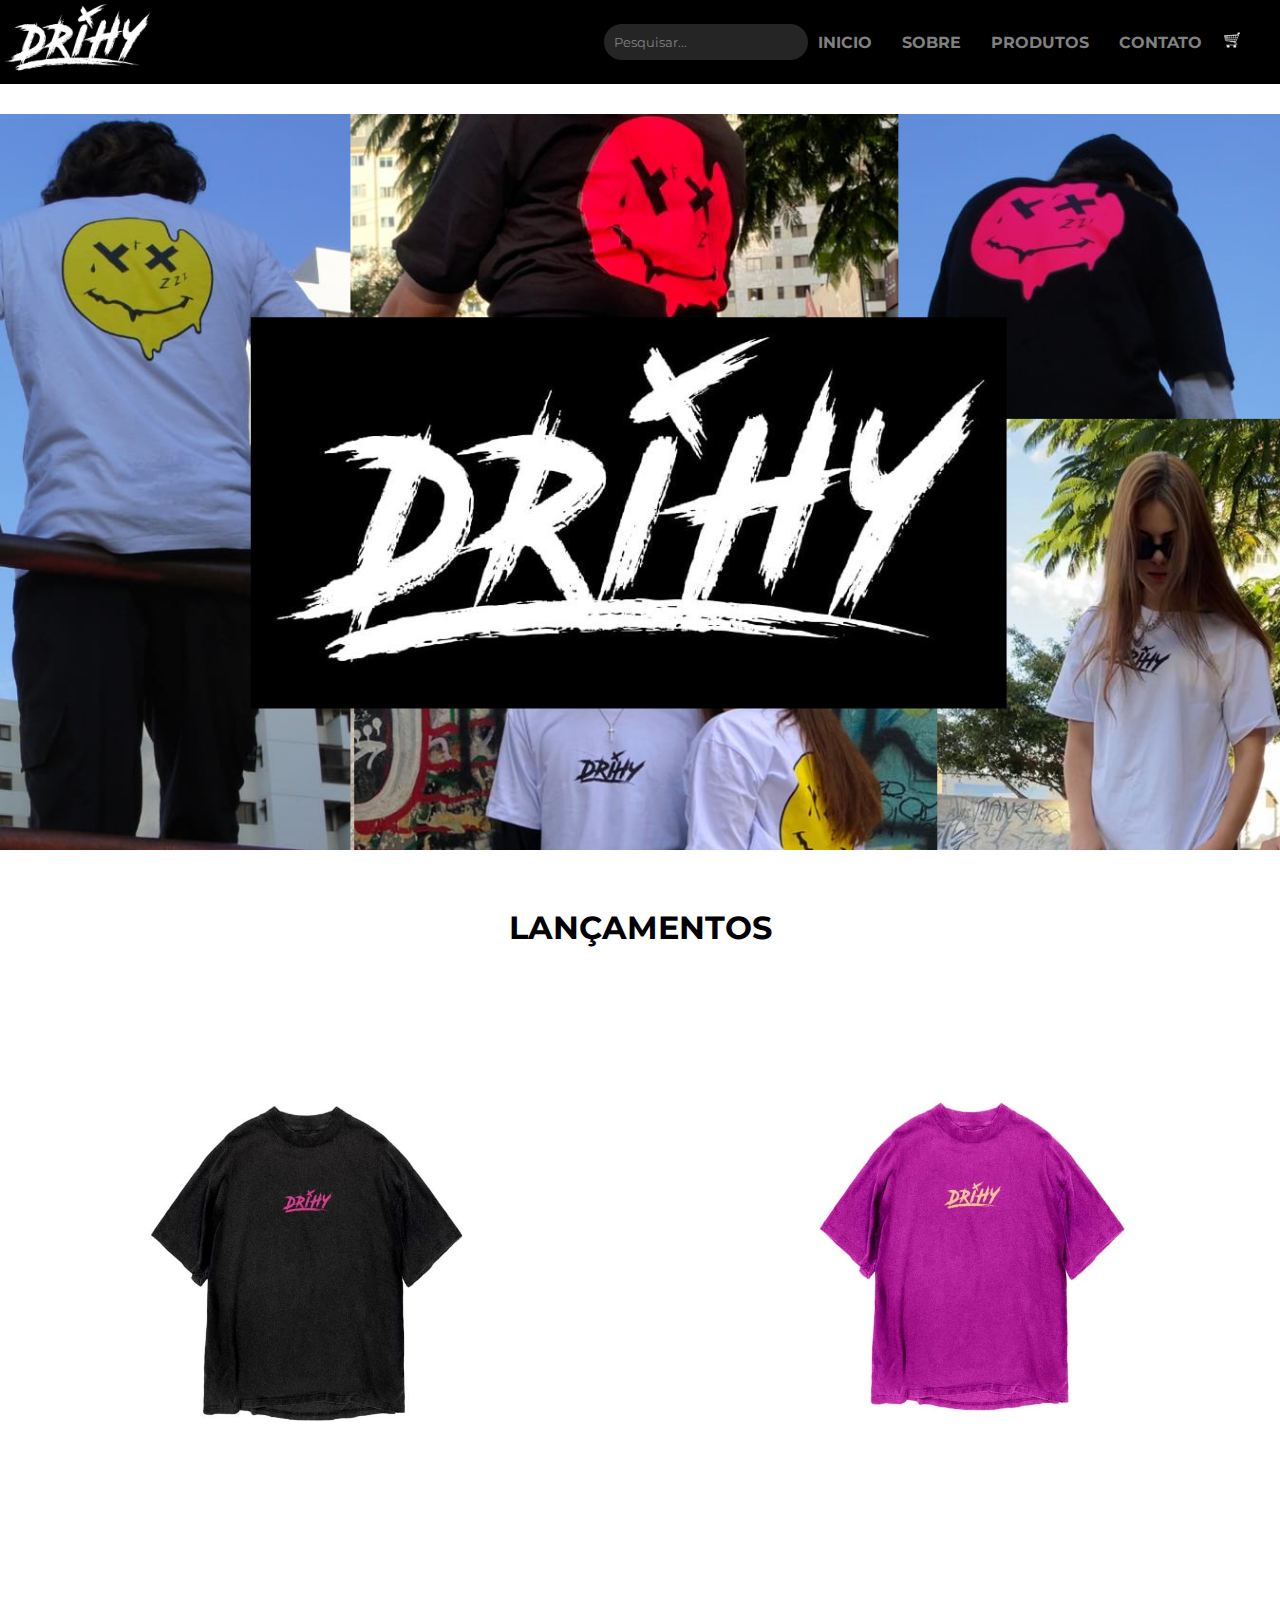
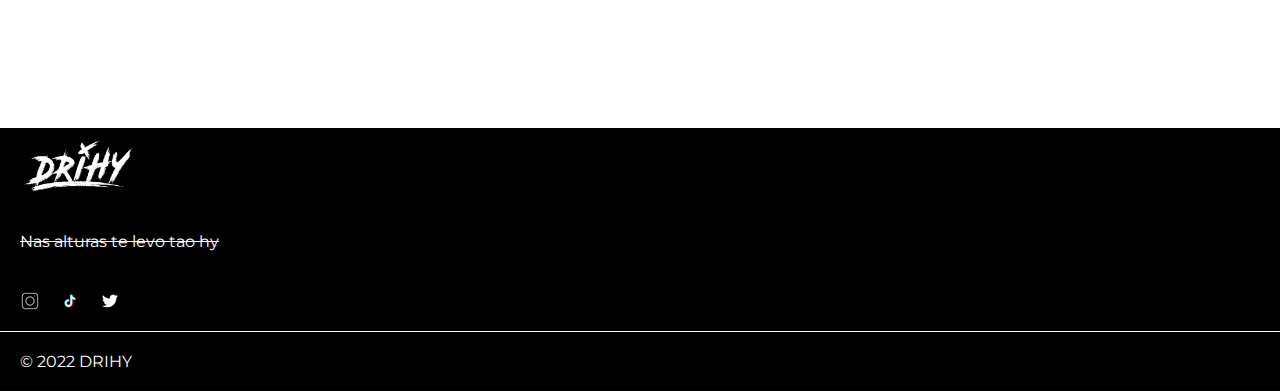
==== index.html @ 300f34a2 "update" ====
<!DOCTYPE html>
<html lang="pt-br">
<head>
    <meta charset="UTF-8">
    <meta http-equiv="X-UA-Compatible" content="IE=edge">
    <meta name="viewport" content="width=device-width,initial-scale=1.0">
    <link rel="stylesheet" href="style.css">
    <link rel="preconnect" href="https://fonts.googleapis.com">
    <link rel="preconnect" href="https://fonts.gstatic.com" crossorigin>
    <link href="https://fonts.googleapis.com/css2?family=Montserrat:wght@400;500;700&display=swap" rel="stylesheet">
    <title>Drihy</title>
</head>
<body>
    <header class="header">
        <div class="container">
        <a href="index.html ">
            <img class="logo" src="images/logodrihypreta.jpeg" alt="logodrihy">
        </a>
        <nav class="navegation">
            <input type="text" name="search" id="search" placeholder="Pesquisar...">
            <ul class="lista">
                <li>
                    <a href="index.html">INICIO</a>
                </li>
               <li>
                   <a href="#">SOBRE</a>
               </li>
               <li>
                    <a href="#">PRODUTOS</a>
               </li> 
               <li>
                <a href="#">CONTATO</a>
                </li> 
            </ul>
            <a href="">
                <img src="images/Design sem nome (3).png" alt="carrinho">
            </a>  
        </nav>
        </div>
    </header>
    <main>
        <section>
          <div class="divdiv">
              <img src="images/capa main.png" alt="capadomain">
          </div>
        </section>
        <section class="products">
            <h1 class="titulo">LANÇAMENTOS</h1>
            <ul class="camisaslist">
                <li>
                    <a href="">
                        <img src="images/camisapretadrihy.jpeg" alt="camisapretadrihy"> 
                    </a>
                </li>
                <li>
                    <a href="">
                        <img src="images/camisarosadrihy.jpeg" alt="camisarosadrihy">
                    </a>
                </li>
            </ul>
        </section>
    </main>
    <footer>
        <div class="conatainerfooter">
        <img class="logofooter" src="images/logodrihypreta.jpeg" alt="logofooter">
            <p class="nas"><del>Nas alturas te levo tao hy</del></p>
        <ul class="listfooter">
            <li>
                <a target="blank" href="https://www.instagram.com/drihy_/">
                    <img src="images/instagramlogo.png" alt="">
                </a>
            </li>
            <li>
                <a target="blank" href="https://www.tiktok.com/@drihy_?lang=pt-BR">
                    <img src="images/tiktoklogo.png" alt="">
                </a>
            </li>
            <li>
                <a target="blank" href="https://twitter.com/drihy_">
                    <img src="images/twitterlogo.png" alt="">
                </a>
            </li>
        </ul>
        </div>
        <div class="linha"></div>
        <div class="copyright">
            <p>&copy; 2022 DRIHY</p>
        </div>
    </footer>   
</body>
</html>
---- style.css ----
* {
    outline: 0;
    margin: 0;
    border: 0;
    padding: 0;
    box-sizing: border-box;
    list-style: none;
    font-family: 'Montserrat', sans-serif;  
}

.logo {
    width: auto;
    height: 80px;
}

#search{
    background-color: #252525;
    padding: 10px;
    border-radius: 20px;
}

#search::placeholder{
    color: gray;
}
#search:focus{
    color: #FFFF;
}

.header{
    position: sticky;
    top: 0px;
}

.container{
    background-color: #000;
    display: flex;
    justify-content: space-between;
    text-decoration: none;
}

.navegation{
    display: flex;
    align-items: center;
    gap: 10px;
    margin-right: 28px;
}

.lista{
    display: flex;
    align-items: center;
    gap: 30px;
}

.lista a{
    color: gray;
    text-decoration: none;
    font-weight: bold;
}

.lista a:hover{
    color: #FFFF;
}

.divdiv{
    display: flex;
    justify-content: center;
}

.divdiv img{
    display: flex;
    justify-content: center;
    margin: 30px;
}

.titulo{
    display: flex;
    align-items: center;
    justify-content: center;
    margin-top: 100px;
}

.products{
    height: calc(100vh - 80px);
}

.camisaslist{
    display: grid;
    grid-template-columns: repeat(2,1fr);
    justify-items: center;
    gap: 50px;
}

.camisaslist img{
    margin-top: 120px;
    width: 100%;
    height: auto;
    max-width: 317px;
}

.titulo{
    margin: 28px;
}

.logofooter{
    width: auto;
    height: 80px;
    padding: 10px;
    margin-left: 10px;
}

.nas{
    color: #FFFF;
    padding: 20px;
}

.conatainerfooter{
    background-color: #000;
}

.copyright{
background-color: #000;
}

.copyright p{
    color: #FFFF;
    padding: 20px;
}

.linha{
    width: 50%;
    height: 1px;
}

.listfooter{
    display: flex;
    align-items: flex-start;
    padding: 10px;
}

.listfooter a{
    display: flex;
    align-items: flex-start;
    gap: 10px;
}

@media only screen and (max-width: 695px) { /* (1197px to 992px) */
    .logo{
        width: auto;
        height: 40px;
    }
    #search{
        width: 100%;
        height: 30px;
    }
    .lista{
        width: 100%;
        gap: 10px;
    }

    .navegation{
        margin-right: 0px;
    }

    .lista a{
        font-size: 11px;
    }

    .divdiv img{
        width: 100%;   
    }
}

@media only screen and (max-width: 991px) { /* (991px to 601px) */
    /* HEADER */
    #search{
        width: 100%;
        height: 30px;
    }

    .lista{
        width: 100%;
    }

    .divdiv img{
        width: 100%;
    }
}

@media only screen and (max-width: 1280px) {

    .divdiv img{
        width: 100%;
    }
}
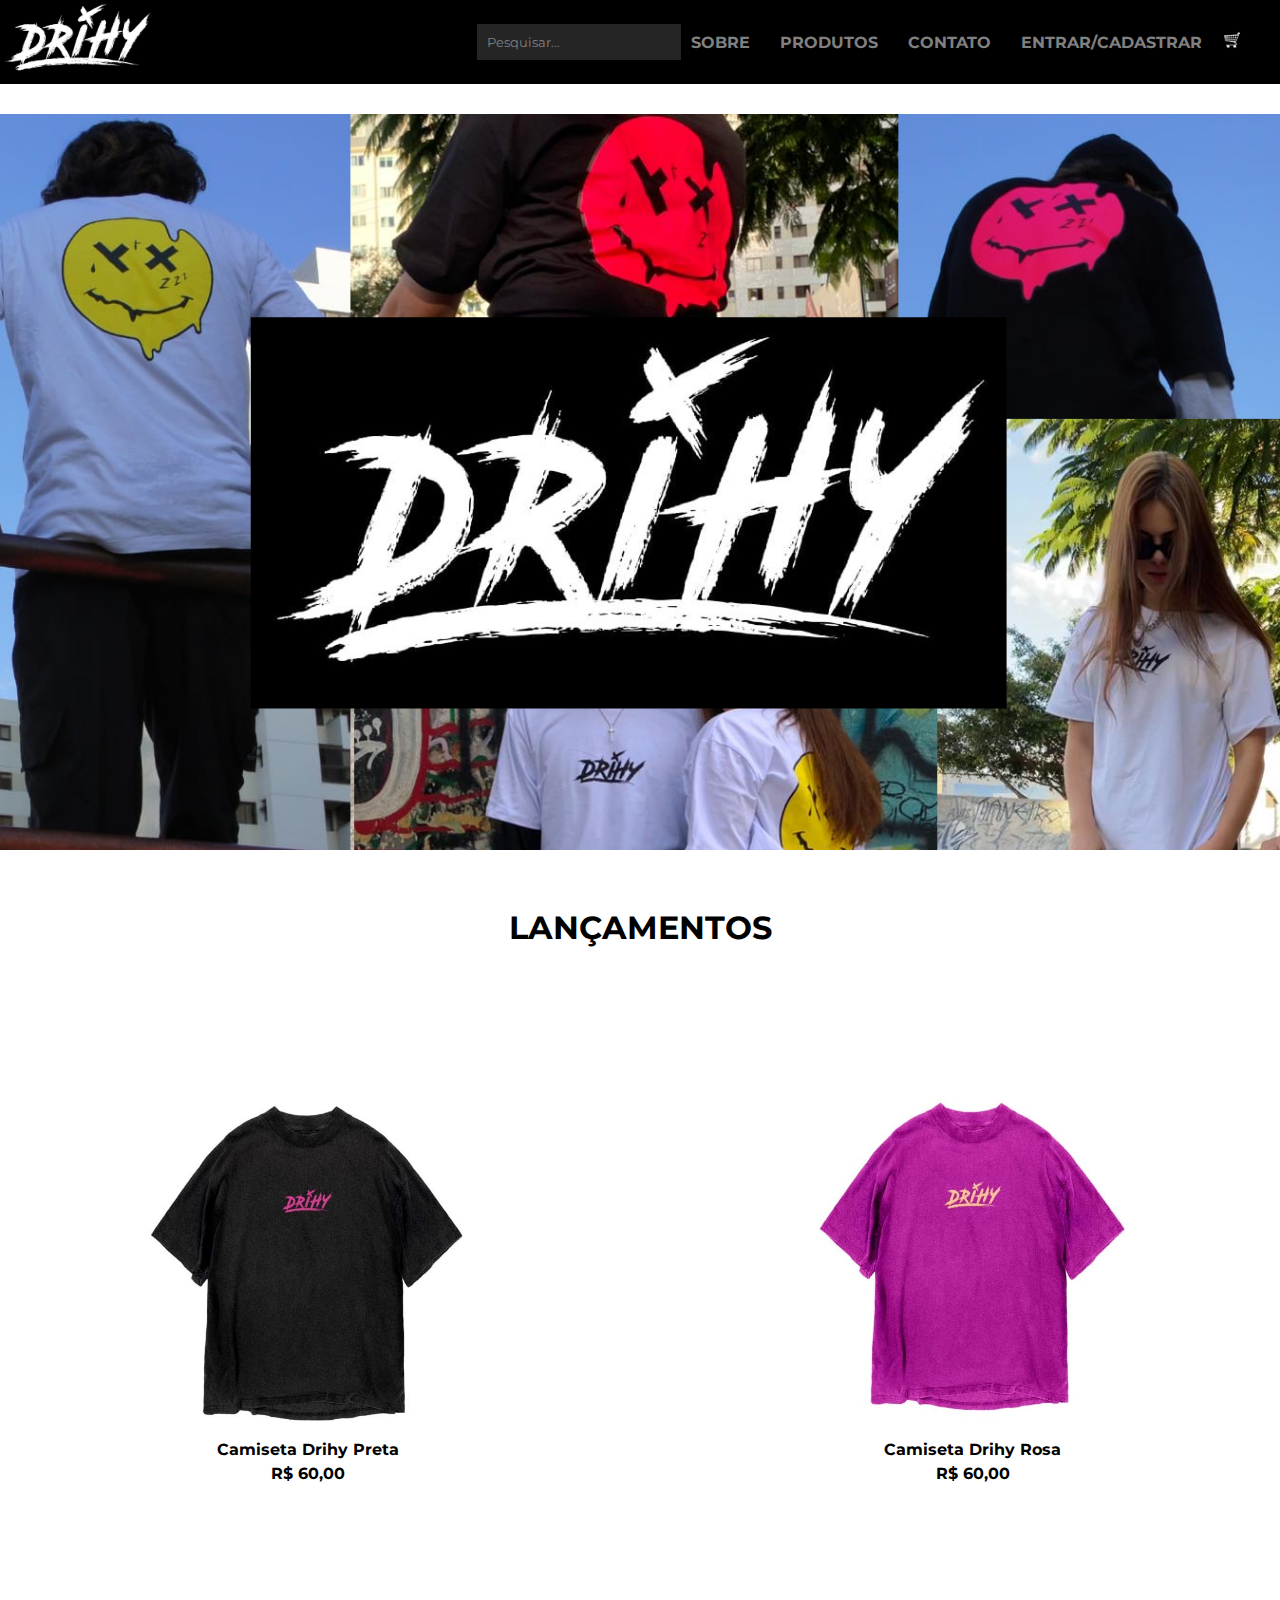
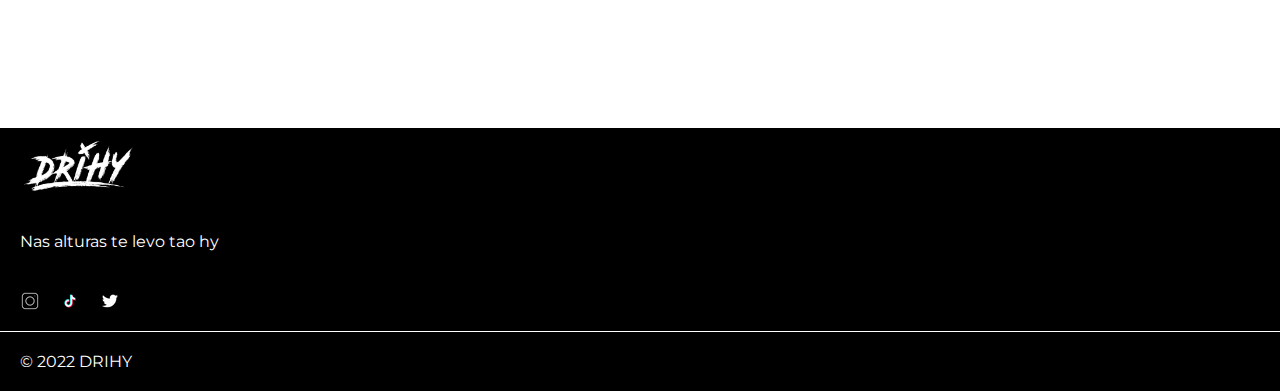
==== commit 0023fb7c: "mudancas" ====
--- a/index.html
+++ b/index.html
@@ -19,11 +19,8 @@
         <nav class="navegation">
             <input type="text" name="search" id="search" placeholder="Pesquisar...">
             <ul class="lista">
-                <li>
-                    <a href="index.html">INICIO</a>
-                </li>
                <li>
-                   <a href="#">SOBRE</a>
+                   <a href="sobre.html">SOBRE</a>
                </li>
                <li>
                     <a href="#">PRODUTOS</a>
@@ -31,6 +28,9 @@
                <li>
                 <a href="#">CONTATO</a>
                 </li> 
+                <li class="responsividadelogin">
+                    <a href="login.html">ENTRAR/CADASTRAR</a>
+                </li>
             </ul>
             <a href="">
                 <img src="images/Design sem nome (3).png" alt="carrinho">
@@ -56,6 +56,22 @@
                     <a href="">
                         <img src="images/camisarosadrihy.jpeg" alt="camisarosadrihy">
                     </a>
+                </li>
+            </ul>
+            <ul class="pricelist">
+                <li>
+                    <p>Camiseta Drihy Preta</p>
+                </li>
+                <li>
+                    <p>Camiseta Drihy Rosa</p>
+                </li>
+            </ul>
+            <ul class="pricelist2">
+                <li>
+                    <p>R$ 60,00</p>
+                </li>
+                <li>
+                    <p>R$ 60,00</p>
                 </li>
             </ul>
         </section>
--- a/style.css
+++ b/style.css
@@ -5,6 +5,7 @@
     padding: 0;
     box-sizing: border-box;
     list-style: none;
+    text-decoration: none;
     font-family: 'Montserrat', sans-serif;  
 }
 
@@ -16,7 +17,7 @@
 #search{
     background-color: #252525;
     padding: 10px;
-    border-radius: 20px;
+    border-radius: 0px;
 }
 
 #search::placeholder{
@@ -97,6 +98,22 @@
     max-width: 317px;
 }
 
+.pricelist{
+    display: grid;
+    grid-template-columns: repeat(2,1fr);
+    justify-items: center;
+    gap: 50px;
+    font-weight: bold;
+}
+
+.pricelist2{
+    display: grid;
+    grid-template-columns: repeat(2,1fr);
+    justify-items: center;
+    gap: 50px;
+    margin-top: 5PX;
+    font-weight: bold;
+}
 .titulo{
     margin: 28px;
 }
@@ -143,7 +160,115 @@
     gap: 10px;
 }
 
-@media only screen and (max-width: 695px) { /* (1197px to 992px) */
+                       /* PAGINA LOGIN */
+
+form{
+    display: flex;
+    flex-direction: column;
+    align-items: center;
+    justify-content: center;
+    margin-top: 200px;
+    gap: 10px;
+  }
+
+input[type="password"], input[id="inputs"]{
+    background-color: white;
+    height: 35px;
+    margin-top: 10px;
+    padding: 10px;
+    font-size: 13px;
+    width: 320px;
+    color: #c4c4c4;
+    box-shadow: 1px 1px 1px 1px #c4c4c4
+  }
+  
+  input[type="password"]::placeholder, input[type="text"]::placeholder{
+    color: rgb(165, 164, 164);
+  }
+  
+  input[type="password"]:focus, input[type="text"]:focus{
+    outline: 0;
+    border: 1px solid var(--border-primary);
+  }
+  
+  input[type="submit"]{
+    width: 320px;
+    margin-top: 10px;
+    height: 40px;
+    border: 0;
+    background-color: #000;
+    color: white;
+    font-size: 14px;
+    margin-bottom: 10px;
+    cursor: pointer;
+  }  
+
+  .infobox{
+      font-size: 15px;
+    background-color: white;
+    height: 60px;
+    display: flex;
+    justify-content: center;
+    align-items: center;
+  }
+
+  
+  .infobox p {
+    user-select: none;
+  }
+  
+  .infobox p a{
+    font-weight: bold;
+    user-select: none;
+    color: #000;
+  }
+  
+  .get-app-panel{
+    margin-top: 20px;
+    text-align: center;
+  }
+  
+  .app-buttons{
+    margin-top: 16px;
+  }
+  
+  .app-buttons img{
+    height: 40px;
+    padding: 0 2px;
+} 
+
+.checkbox1{
+    display: flex;
+    justify-content: space-between;
+    gap: 5px;
+    font-size: 10px;
+}
+
+.checkbox1 p{
+    margin-left: 60px;
+}
+
+.spam{
+    font-size: 10px;
+    text-align: center;
+    width: 200px;
+    height: 30px;
+    margin-top: 5px;
+    margin-bottom: 2px;
+}
+                  /* FIM PAGINA LOGIN */
+
+
+                  /* PAGINA DE SIGN-UP */
+.radio3{
+    margin: 5px;
+}
+
+                  /* FIM DA PAGINA DE SIGN-UP */
+
+                  /* RESPONSIVIDADE */
+
+@media only screen and (max-width: 696px) { /* (1197px to 992px) */
     .logo{
         width: auto;
         height: 40px;
@@ -192,3 +317,113 @@
         width: 100%;
     }
 }
+
+@media only screen and (max-width: 556px) {
+
+    #search::placeholder{
+        color: #000;
+    }
+
+    #search{
+        background-color: #000;
+        padding: 10px;
+        border-radius: 0px;
+    }
+}
+
+@media only screen and (max-width: 857px){
+
+    #search::placeholder{
+        color: #000;
+    }
+
+    #search{
+        background-color: #000;
+        padding: 10px;
+        border-radius: 0px;
+    }
+}
+
+@media only screen and (max-width: 758px)  {
+
+    .logo{
+        width: auto;
+        height: 40px;
+    }
+    #search{
+        width: 100%;
+        height: 30px;
+    }
+    .lista{
+        width: 100%;
+        gap: 10px;
+    }
+
+    .navegation{
+        margin-right: 0px;
+    }
+
+    .lista a{
+        font-size: 15px;
+    }
+
+    .divdiv img{
+        width: 100%;   
+    }
+}
+
+@media only screen and (max-width: 600px)  {
+
+.logo{
+    width: auto;
+    height: 40px;
+}
+#search{
+    width: 100%;
+    height: 30px;
+}
+.lista{
+    width: 100%;
+    gap: 10px;
+}
+
+.navegation{
+    margin-right: 0px;
+}
+
+.lista a{
+    font-size: 13px;
+}
+
+.divdiv img{
+    width: 100%;   
+}
+}
+
+@media only screen and (max-width: 543px)  {
+
+    .logo{
+        width: auto;
+        height: 40px;
+    }
+    #search{
+        width: 100%;
+        height: 30px;
+    }
+    .lista{
+        width: 100%;
+        gap: 10px;
+    }
+    
+    .navegation{
+        margin-right: 0px;
+    }
+    
+    .lista a{
+        font-size: 10px;
+    }
+    
+    .divdiv img{
+        width: 100%;   
+    }
+    }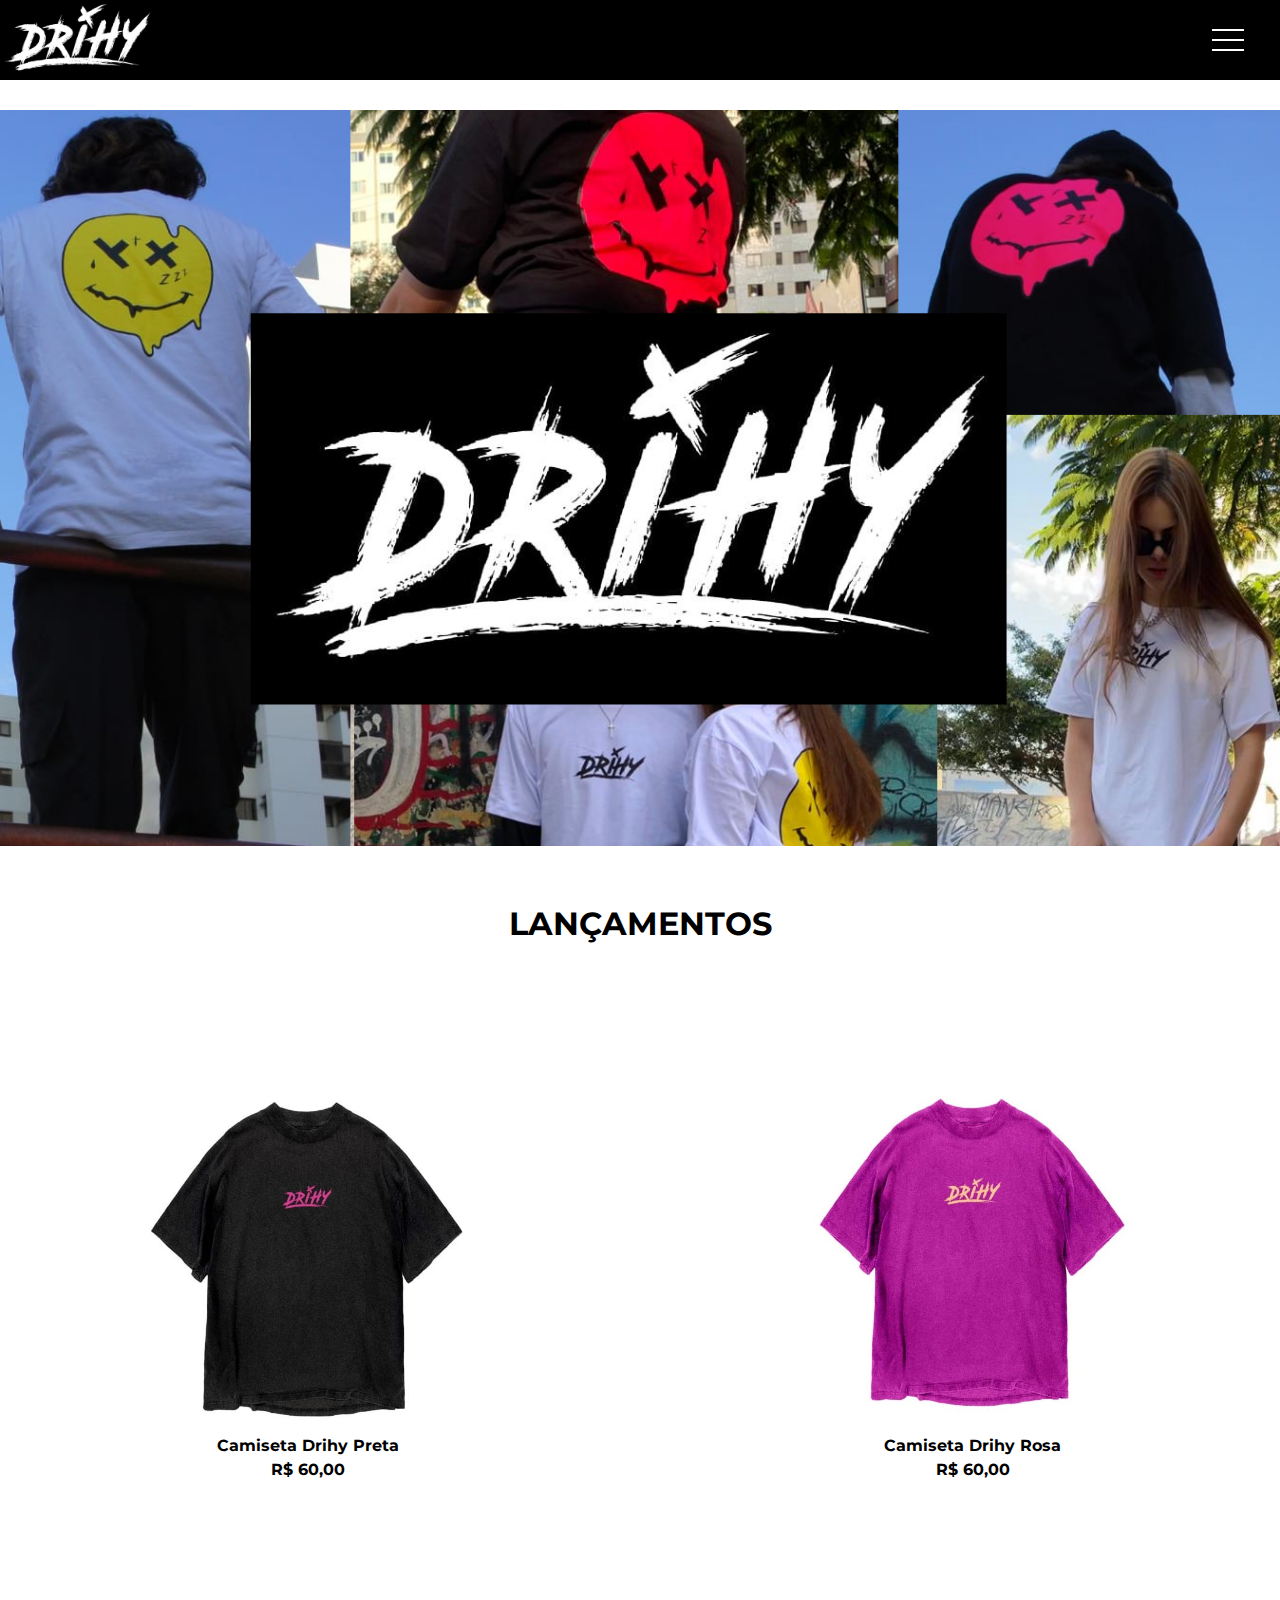
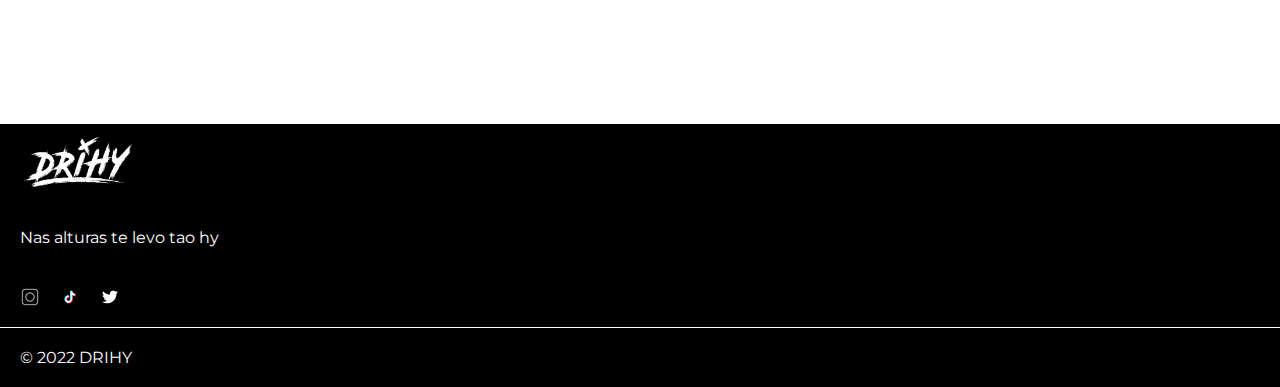
==== commit 336b85fd: "responsividade nav" ====
--- a/index.html
+++ b/index.html
@@ -13,28 +13,40 @@
 <body>
     <header class="header">
         <div class="container">
-        <a href="index.html ">
+        <a class="responsividadelogo" href="index.html ">
             <img class="logo" src="images/logodrihypreta.jpeg" alt="logodrihy">
         </a>
         <nav class="navegation">
             <input type="text" name="search" id="search" placeholder="Pesquisar...">
-            <ul class="lista">
-               <li>
-                   <a href="sobre.html">SOBRE</a>
-               </li>
-               <li>
-                    <a href="#">PRODUTOS</a>
-               </li> 
-               <li>
-                <a href="#">CONTATO</a>
-                </li> 
-                <li class="responsividadelogin">
-                    <a href="login.html">ENTRAR/CADASTRAR</a>
-                </li>
-            </ul>
-            <a href="">
-                <img src="images/Design sem nome (3).png" alt="carrinho">
-            </a>  
+            <div class="navdiv">
+                <div class="mobile-menu">
+                  <div class="line1"></div>
+                  <div class="line2"></div>
+                  <div class="line3"></div>
+                </div>
+                <ul class="nav-list">
+                    <li>
+                        <a href="sobre.html">SOBRE</a>
+                    </li>
+                    <li>
+                         <a href="produtos.html">PRODUTOS</a>
+                    </li> 
+                    <li>
+                     <a href="contato.html">CONTATO</a>
+                     </li> 
+                     <li>
+                         <a href="login.html">ENTRAR/CADASTRAR</a>
+                     </li>
+                     <li class="carrinhoresponsive">
+                         <a href="carrinho.html">CARRINHO</a>
+                     </li>
+                </ul>
+                <a class="carrinhofuncao" href="carrinho.html">
+                    <img src="images/Design sem nome (3).png" alt="carrinho">
+                </a>
+              </div>
+              <script src="mobile-navbar.js"></script>
+            <script src="menu.js"></script>
         </nav>
         </div>
     </header>
@@ -48,12 +60,12 @@
             <h1 class="titulo">LANÇAMENTOS</h1>
             <ul class="camisaslist">
                 <li>
-                    <a href="">
+                    <a href="camisetapreta.html">
                         <img src="images/camisapretadrihy.jpeg" alt="camisapretadrihy"> 
                     </a>
                 </li>
-                <li>
-                    <a href="">
+                <li >
+                    <a href="camiseta.html">
                         <img src="images/camisarosadrihy.jpeg" alt="camisarosadrihy">
                     </a>
                 </li>
@@ -104,4 +116,4 @@
         </div>
     </footer>   
 </body>
-</html>+</html>
--- a/style.css
+++ b/style.css
@@ -4,9 +4,9 @@
     border: 0;
     padding: 0;
     box-sizing: border-box;
+    text-decoration: none;
+    font-family: 'Montserrat', sans-serif; 
     list-style: none;
-    text-decoration: none;
-    font-family: 'Montserrat', sans-serif;  
 }
 
 .logo {
@@ -42,24 +42,8 @@
 .navegation{
     display: flex;
     align-items: center;
-    gap: 10px;
+    gap: 60px;
     margin-right: 28px;
-}
-
-.lista{
-    display: flex;
-    align-items: center;
-    gap: 30px;
-}
-
-.lista a{
-    color: gray;
-    text-decoration: none;
-    font-weight: bold;
-}
-
-.lista a:hover{
-    color: #FFFF;
 }
 
 .divdiv{
@@ -182,8 +166,12 @@
     box-shadow: 1px 1px 1px 1px #c4c4c4
   }
   
+  input[type="date"]{
+      color: #000;
+  }
+
   input[type="password"]::placeholder, input[type="text"]::placeholder{
-    color: rgb(165, 164, 164);
+    color: #000;
   }
   
   input[type="password"]:focus, input[type="text"]:focus{
@@ -210,6 +198,7 @@
     display: flex;
     justify-content: center;
     align-items: center;
+    margin-bottom: 200px;
   }
 
   
@@ -263,167 +252,1079 @@
 .radio3{
     margin: 5px;
 }
-
                   /* FIM DA PAGINA DE SIGN-UP */
 
+                  /* PAGINA DE CONTATO */
+
+.maincontacts{
+    display: flex;
+    justify-content: center;
+    flex-direction: column;
+    align-items: center;
+}
+                  
+.perguntas{
+    display: flex;
+    width: 1000px;
+    height: Calc(120vh - 80px);;
+    margin: 30px;
+    align-items: center;
+    justify-content: space-between;
+    flex-direction: column;
+    text-align: center;
+    box-shadow: 2px 2px 5px 5px #c4c4c4;
+    font-weight: bold;
+
+}
+
+.perguntas p{
+    margin-bottom: 30px;
+}
+
+.contactbox{
+    display: flex;
+    justify-content: center;
+    gap: 100px;
+    width: 1000px;
+    height: 300px;
+    margin: 40px;
+    box-shadow: 2px 2px 5px 5px #c4c4c4;
+}
+
+.contactbox p{
+    margin-top: 10px;
+    font-weight: bold;
+}
+
+.titleperguntas{
+    width: 70%;
+    margin-top: 10px;
+    margin-bottom: 20px;
+    background: none;
+    border: none;
+    border-bottom: 4px solid #000;
+    
+}
+
+.titlefrequentes{
+    margin-top: 20px;
+    margin-bottom: 60px;
+}
+
+.perguntas p{
+    margin-bottom: 80px;
+    color: gray;
+}
+
+.perguntas h3{
+    margin-top: 30px;
+    margin-bottom: 10px;
+}
+
+.perguntas h2{
+    margin-top: 30px;
+}
+
+.mail{
+    display: flex;
+    flex-direction: column;
+    align-items: center;
+    margin-top: 97px;
+}
+
+.insta{
+    margin-top: 97px;
+    display: flex;
+    flex-direction: column;
+    align-items: center;
+}
+
+.wats{
+    margin-top: 102px;
+    display: flex;
+    flex-direction: column;
+    align-items: center;
+}
+
+.about{
+    display: flex;
+    justify-content: center;
+}
+
+.productspage{
+    display: flex;
+    flex-direction: row;
+}
+
+.priceproduct{
+    display: flex;
+    margin-top: 300px;
+    flex-direction: column;
+}
+
+.tamanhoswid{
+    display: flex;
+    flex-direction: column;
+    margin-top: 200px;
+    margin-left: 200px;
+}
+
+.divss{
+    width: 100px;
+    display: grid;
+    grid-template-columns: repeat(3,2fr);
+    justify-items: center;
+    gap: 10px;
+    margin-top: 5PX;
+    font-weight: bold;
+}
+
+.inputsdivs input{
+    width: 100px;
+}
+
+.caminhocarrinho input{
+    width: 150px;
+    font-size: 10px;
+}
+
+.inputsdivs{
+    gap: 10px;
+    display: flex;
+    margin-top: 10px;
+}
+
+.divss p{
+    text-align: center;
+    margin-top: 5px;
+}
+
+.div11{
+    width: 60px;
+    height: 30px;
+    background-color: #FFF;
+    box-shadow: 1px 1px 1px 1px #c4c4c4;
+}
+
+.div22{
+    width: 60px;
+    height: 30px;
+    background-color: #FFF;
+    box-shadow: 1px 1px 1px 1px #c4c4c4;
+}
+
+.div33{
+    width: 60px;
+    height: 30px;
+    background-color: #FFF;
+    box-shadow: 1px 1px 1px 1px #c4c4c4;
+}
+
+.div44{
+    width: 60px;
+    height: 30px;
+    background-color: #FFF;
+    box-shadow: 1px 1px 1px 1px #c4c4c4;
+}
+
+.div55{
+    width: 60px;
+    height: 30px;
+    background-color: #FFF;
+    box-shadow: 1px 1px 1px 1px #c4c4c4;
+}
+
+.div66{
+    width: 60px;
+    height: 30px;
+    background-color: #FFF;
+    box-shadow: 1px 1px 1px 1px #c4c4c4;
+}
+.filtros{
+    display: flex;
+    flex-direction: column;
+    align-items: center;
+    margin-bottom: 300px;
+    margin: 40px;
+    gap: 30px;
+    font-weight: bold;
+    margin-top: 100px;
+    
+}
+
+
+.colors button{
+    width: 20px;
+    height: 20px;
+    border: 1px solid none;
+    border-radius: 100%;
+    margin-top: 20px;
+}
+
+.colors{
+    width: 100%;
+    height: 100px;
+    margin-top: 30px;
+    margin-bottom: 20px;
+    background: none;
+    border: none;
+    border-bottom: 1px solid #000;
+}
+
+.priceeee{
+    width: 300px;
+    height: 170px;
+}
+
+.sizebuttons button{
+    background-color: white;
+    width: 30px;
+    height: 20px;
+    margin-top: 30px;
+    margin-left: 3px;
+    font-weight: bold;
+    box-shadow: 1px 1px 1px 1px #c4c4c4;
+    
+}
+
+.sizebuttons{
+    justify-content: center;
+    width: 100%;
+    height: 140px;
+    margin-top: 30px;
+    margin-bottom: 20px;
+    background: none;
+    border: none;
+    border-bottom: 1px solid #000;
+}
+
+.rosabutton{
+    background-color: #AD1C93;
+}
+
+.pretobutton{
+    background-color: #000;
+}
+
+
+.twoproducts{
+    display: grid;
+    grid-template-columns: repeat(2,1fr);
+    justify-items: center;
+    gap: 170px;
+    margin-right: 200px;
+
+}
+
+.order{
+    display: flex;
+    justify-content: flex-end;
+    align-items: center;
+    margin-top: 80px;
+    gap: 150px;
+
+}
+
+
+
+.twoproducts img{ 
+    margin-top: 80px;
+    width: 100%;
+    height: auto;
+    max-width: 317px;
+}
+
+.catalogo{
+    margin-left: 500px;
+    justify-content: center;
+    height: calc(100vh - 80px); 
+}
+
+.ordenarr{
+    display: flex;
+    flex-direction: row;
+    justify-content: flex-end;
+    margin-right: 50px;
+
+}
+
+.setinha{
+    margin-top: 85px;
+}
+
+.orderm{
+    margin-top: 81px;
+    margin-left: 5px;
+    margin-right: 5px;
+    color: #c4c4c4;
+}
+
+.pricelistproducts{
+    display: grid;
+    grid-template-columns: repeat(2,1fr);
+    justify-items: center;
+    gap: 180px;
+    font-weight: bold;
+    margin-right: 200px;
+}
+
+.pricelistproducts2{
+    display: grid;
+    grid-template-columns: repeat(2,1fr);
+    justify-items: center;
+    gap: 180px;
+    margin-top: 5PX;
+    font-weight: bold;
+    margin-right: 200px;
+}
+
+.priceeee{
+    margin-top: 30px;
+    margin-bottom: 20px;
+    background: none;
+    border: none;
+    border-bottom: 1px solid #000;
+}
+
+.titlefilters{
+    display: flex;
+    align-items: center;
+    justify-content: center;
+    width: 100%;
+    height: 100px;
+    border-bottom: 1px solid #000;
+}
+
+.camisetaicon{
+    display: flex;
+    flex-direction: row;
+    height: calc(100vh - 80px); 
+}
+
+.containercamiseta{
+    display: flex;
+    flex-direction: column;
+    justify-content: center;
+    align-items: center;
+}
+
+.camisetarosali{
+    display: flex;
+    align-items: center;
+    justify-content: center;
+    margin: 160px;
+    margin-bottom: 320px;
+}
+
+.maincarrinho{
+    height: calc(100vh - 80px); 
+}
+
+.listacarrinho{
+    display: flex;
+    flex-direction: row;
+    justify-content: space-between;
+    align-items: center;
+    margin: 60px;
+}
+
+.carrinholi{
+    display: flex;
+    
+}
+
+.productslistacar{
+    display: flex;
+    flex-direction: row;
+}
+
+.carrinholi img{
+    margin-left: 25px;
+}
+
+.carrinholi h5{
+    margin-top: 50px;
+    margin-left: 30px;
+}
+
+.diminuir{
+    width: 40px;
+    height: 30px;
+    margin-left: 415px;
+    margin-top: 50px;
+    box-shadow: 1px 1px 1px 1px #c4c4c4;
+
+}
+
+.number1{
+    width: 30px;
+    height: 30px;
+    margin-top: 50px;
+    box-shadow: 1px 1px 1px 1px #c4c4c4;
+
+}
+
+.somar{
+    width: 40px;
+    height: 30px;
+    margin-top: 50px;
+    box-shadow: 1px 1px 1px 1px #c4c4c4;
+
+}
+
+.one p{
+    margin-top: 5px;
+    text-align: center;
+
+}
+
+.soma p{
+    margin-top: 5px;
+    text-align: center;
+
+}
+
+.minus p{
+    margin-top: 5px;
+    text-align: center;
+
+}
+
+.pricecar{
+    font-weight: bold;
+    margin-top: 50px;
+    margin-left: 630px;
+    
+    display: flex;
+}
+
+.vouchers{
+  display: flex;
+  flex-direction: row;
+  justify-content: space-between;
+}
+
+.value{
+    margin-right: 50px;
+}
+
+.itensdocarrinho{
+    margin: 60px;
+
+}
+
+.voucherscontainer{
+    margin: 100px;
+}
+
+.totalcar{
+    display: flex;
+    flex-direction: column;
+    width: 320px;
+    height: 260px;
+    background-color: #F7F7F7;
+}
+
+.submitcar input{
+    margin-top: 65px;
+}
+
+.totalcar h5{
+    margin-top: 20px;
+    text-align: center;
+    font-size: 16px;
+    
+}
+
+.cupomtext{
+    width: 200px;
+    height: 40px;
+    background-color: #FFFF;
+    margin-right: 20px;
+    text-align: center;
+    box-shadow: 1px 1px 1px 1px #c4c4c4;
+}
+
+.fretetitle{
+    width: 200px;
+    height: 40px;
+    background-color: #ffff;
+    margin-right: 20px;
+    text-align: center;
+    box-shadow: 1px 1px 1px 1px #c4c4c4;
+}
+
+input[id="fretebutton"]{
+    width: 200px;
+    height: 40px;
+}
+
+input[id="aplicarbutton"]{
+    width: 200px;
+    height: 40px;
+}
+
+.containerpagamento{
+    display: flex;
+    flex-direction: row;
+    margin: 60px;
+    height: 800px;
+}
+
+.containerproductss{
+    display: flex;
+    flex-direction: row;
+}
+
+.licamiseta{
+    width: 100%;
+    display: flex;
+    flex-direction: row;
+    margin-top: 60px;
+
+}
+
+.licamiseta h5{
+    display: flex;
+    flex-direction: row;
+    margin-top: 50px;
+    margin-left: 60px;
+
+ 
+}
+
+.titleeeee{
+    display: flex;
+    flex-direction: row;
+    justify-content: space-between;
+}
+
+.pagamentcontainer{
+    display: flex;
+    flex-direction: row;
+    margin-top: 20px;
+}
+
+.containerpro{
+    display: flex;
+    flex-direction: column;
+}
+
+.divcard {
+    display: flex;
+    flex-direction: row;
+    justify-content: space-between;
+    align-items: center;
+    margin-left: 200px;
+    width: 600px;
+    height: 100px;
+    background-color: #F7F7F7;
+}
+
+.divcard2{
+    display: flex;
+    flex-direction: row;
+    justify-content: space-between;
+    margin-top: 20px;
+    align-items: center;
+    margin-left: 200px;
+    width: 600px;
+    height: 100px;
+    background-color: #F7F7F7;
+}
+
+.divcard3{
+    display: flex;
+    flex-direction: row;
+    justify-content: space-between;
+    margin-top: 20px;
+    align-items: center;
+    margin-left: 200px;
+    width: 600px;
+    height: 100px;
+    background-color: #F7F7F7;
+}
+
+.totalcar2{
+    display: flex;
+    flex-direction: column;
+    width: 320px;
+    height: 340px;
+    background-color: #F7F7F7;
+    margin-top: 20px;
+    margin-left: 160px;
+}
+
+.totalcar2 h5{
+    margin-top: 40px;
+    text-align: center;
+    font-size: 16px;
+    
+}
+
+.logoconfirmation{
+    display: flex;
+    align-items: center;
+    justify-content: center;
+}
+
+.confirmationpage{
+    display: flex;
+    flex-direction: column;
+    height: 1000px;
+}
+
+.coluna1{
+    display: flex;
+    flex-direction: row;
+    justify-content: center;
+}
+
+.pedidonumber{
+    margin-left: 50px;
+    text-align: center;
+    margin-top: 60px;
+    margin-right: 60px;
+}
+
+.correctdiv img{
+    margin-right: 0px;
+    margin-top: 55px;
+}
+
+.received{
+    display: flex;
+    margin-top: 60px;
+    margin-right: 60px;
+    text-align: center;
+
+}
+
+.progress{
+    display: flex;
+    text-align: center;
+    justify-content: center;
+    margin-top: 100px;
+}
+
+.agradecimento{
+    display: flex;
+    justify-content: center;
+    text-align: center;
+    margin-top: 100px;
+}
+
+.camisarosaconfirmation{
+    width: 100%;
+    display: flex;
+    flex-direction: row;
+    margin-top: 20px;
+    justify-content: center;
+    gap: 20px;
+}
+
+
+.resume{
+    display: flex;
+    justify-content: center;
+    margin-top: 100px;
+}
+
+.yourpedido{
+    display: flex;
+    justify-content: center;
+    margin-top: 100px;
+}
+
+.pedid{
+    display: flex;
+    justify-content: center;
+    margin-top: 100px;
+    gap: 300px;
+}
+
+.pixzinho{
+    margin-left: 60px;
+    margin-top: 20px;
+}
+
+.drihyinformation{
+    display: flex;
+    flex-direction: row;
+    margin-top: 20px;
+    margin-left: 20px;
+
+}
+
+.pricefinal{
+    margin-top: 35px;
+    margin-right: 30px;
+}
+
+.progress a{
+    font-weight: bold;
+    user-select: none;
+    color: #c4c4c4;
+}
+
+.mainmy{
+    display: flex;
+    height: 800px;
+    flex-direction: row;
+    align-items: center;
+    justify-content: center;
+    gap: 50px;
+}
+
+.window1{
+    display: flex;
+    align-items: center;
+    justify-content: center;
+    background-color: #F7F7F7;
+    flex-direction: column;
+    display: flex;
+    width: 400px;
+    height: 200px;
+    list-style: circle;
+}
+
+.window2{
+    display: flex;
+    align-items: center;
+    flex-direction: column;
+    justify-content: center;
+    background-color: #F7F7F7;
+    display: flex;
+    width: 400px;
+    height: 200px;
+    margin-top: 50px;
+}
+
+.window3{
+    display: flex;
+    flex-direction: column;
+    align-items: center;
+    justify-content: center;
+    background-color: #F7F7F7;
+    display: flex;
+    width: 400px;
+    height: 200px;
+}
+
+.window4{
+    display: flex;
+    align-items: center;
+    flex-direction: column;
+    justify-content: center;
+    background-color: #F7F7F7;
+    display: flex;
+    width: 400px;
+    height: 200px;
+    margin-top: 50px;
+    list-style: circle;
+}
+
+.titleconta{
+    display: flex;
+    justify-content: center;
+    margin-top: 50px;
+}
+
+.tamanhoswid{
+    display: flex;
+    flex-direction: column;
+    gap: 10px;
+}
+
+.navdiv a {
+    color: gray;
+    text-decoration: none;
+    transition: 0.3s;
+    font-weight: bold;
+  }
+  
+  .navdiv a:hover {
+      color: #fff;
+  }
+  
+  .carrinhofuncao img{
+      width: 100%;
+      height: 30px;
+      
+      
+  }
+  
+  .nav-list{
+      font-size: 14px;
+      margin-right: 100px;
+      margin-left: 50px;
+  
+  }
+  
+  .carrinhofuncao{
+      margin-left: 20px;
+  }
+  
+  .navdiv {
+    display: flex;
+    justify-content: space-between;
+    align-items: center;
+    background: #000;
+    height: 8vh;
+  }
+  
+  .nav-list {
+    list-style: none;
+    display: flex;
+  }
+  
+  .nav-list li {
+    margin-left: 32px;
+  }
+  
+  .mobile-menu {
+    display: none;
+    cursor: pointer;
+  }
+  
+  .mobile-menu div {
+    width: 32px;
+    height: 2px;
+    background: #fff;
+    margin: 8px;
+    transition: 0.3s;
+  }
+  
+  .carrinhoresponsive{
+      font-size: 0;
+  }
+  
+
+                  /* FIM DA PAGINA DE CONTATO */
+
                   /* RESPONSIVIDADE */
 
-@media only screen and (max-width: 696px) { /* (1197px to 992px) */
+                  /* RESPONSIVIDADE HEADER */
+
+@media only screen and (max-width: 1366px){
+
+
+    #search{
+        display: none;
+        width: 0;
+        height: 0;
+        background-color: none;
+        padding: 0;
+    }
+
     .logo{
-        width: auto;
-        height: 40px;
-    }
-    #search{
-        width: 100%;
-        height: 30px;
-    }
-    .lista{
-        width: 100%;
-        gap: 10px;
+        display: flex;
+        align-self: center;
+    }
+
+    .carrinhofuncao{
+        margin-top: 10px;
+    }
+
+    .carrinhofuncao img{
+       display: none;
+       margin-bottom: 10px;
     }
 
     .navegation{
-        margin-right: 0px;
-    }
-
-    .lista a{
-        font-size: 11px;
-    }
-
-    .divdiv img{
-        width: 100%;   
-    }
-}
-
-@media only screen and (max-width: 991px) { /* (991px to 601px) */
-    /* HEADER */
-    #search{
-        width: 100%;
-        height: 30px;
-    }
-
-    .lista{
-        width: 100%;
+        display: flex;
     }
 
     .divdiv img{
         width: 100%;
     }
-}
-
-@media only screen and (max-width: 1280px) {
-
-    .divdiv img{
+
+    body {
+        overflow-x: hidden;
+      }
+    
+      .carrinhofuncao{
+          display: none;
+      }
+    
+      
+      .carrinhoresponsive{
+        font-size: 14px;
+      }
+    
+      #search{
+        display: none;
+        width: 0;
+        height: 0;
+        background-color: none;
+        padding: 0;
+    }
+    
+      .nav-list {
+        position: absolute;
+        top: 8vh;
+        right: 0;
+        width: 50vw;
+        height: 92vh;
+        background: #000;
+        flex-direction: column;
+        align-items: center;
+        justify-content: space-around;
+        transform: translateX(100%);
+        transition: transform 0.3s ease-in;
+        margin-right: 0px;
+      }
+      .nav-list li {
+        margin-left: 0;
+        opacity: 0;
+      }
+      .mobile-menu {
+        display: block;
+      }
+    }
+    
+    .nav-list.active {
+      transform: translateX(0);
+    }
+    
+    @keyframes navLinkFade {
+      from {
+        opacity: 0;
+        transform: translateX(50px);
+      }
+      to {
+        opacity: 1;
+        transform: translateX(0);
+      }
+    }
+    
+    .mobile-menu.active .line1 {
+      transform: rotate(-45deg) translate(-8px, 8px);
+    }
+    
+    .mobile-menu.active .line2 {
+      opacity: 0;
+    }
+    
+    .mobile-menu.active .line3 {
+      transform: rotate(45deg) translate(-5px, -7px);
+    }
+
+            /* FIM RESPONSIVIDADE HEADER */
+
+
+            /* RESPOSIVIDADE PAGINA SOBRE */
+@media only screen and (max-width: 1369px){
+    .about img{
         width: 100%;
-    }
-}
-
-@media only screen and (max-width: 556px) {
-
-    #search::placeholder{
-        color: #000;
-    }
-
-    #search{
-        background-color: #000;
-        padding: 10px;
-        border-radius: 0px;
-    }
-}
-
-@media only screen and (max-width: 857px){
-
-    #search::placeholder{
-        color: #000;
-    }
-
-    #search{
-        background-color: #000;
-        padding: 10px;
-        border-radius: 0px;
-    }
-}
-
-@media only screen and (max-width: 758px)  {
-
-    .logo{
-        width: auto;
-        height: 40px;
-    }
-    #search{
+        height: auto;
+    }
+
+    .about{
+        height: calc(100vh - 80px);
+    }
+
+@media only screen and (max-width: 900px){
+    .about img{
         width: 100%;
+        height: 620px;
+    }
+
+    .about{
+        height: calc(80vh - 80px);
+    }
+    
+    .logofooter{
+        width: 100px;
+        height: 70px;
+        margin-top: 40px;
+    }
+}
+
+@media only screen and (max-width: 669px){
+    .about img{
+        width: 100%;
+        height: 350px;
+        margin-top: 100px;
+    }
+
+    .about{
+        height: calc(80vh - 80px);
+    }
+}
+
+        /* FIM RESPOSIVIDADE PAGINA SOBRE */
+
+        /* RESPOSIVIDADE PAGINA PRODUTOS */
+ @media only screen and (max-width: 1650px){
+    .twoproducts img{
+        width: 1000px;
+    }
+}
+
+        /* RESPOSIVIDADE PAGINA CONTATO */
+@media only screen and (max-width: 1020px){
+    .perguntas{
+        width: 900px;
+    }
+      
+    .contactbox{
+        width: 900px;
+    }
+}
+
+@media only screen and (max-width: 920px){
+    .perguntas{
+        width: 800px;
+    }
+      
+    .contactbox{
+        width: 800px;
+    }
+}
+
+@media only screen and (max-width: 820px){
+    .perguntas{
+        width: 600px;
+    }
+      
+    .contactbox{
+        width: 600px;
+    }
+}
+
+@media only screen and (max-width: 620px){
+    .perguntas{
+        width: 450px;
+        font-size: 15px;
+    }
+      
+    .contactbox{
+        width: 450px;
+        gap: 20px;
+    }
+
+    .contactbox img{
+        width: 30px;
         height: 30px;
     }
-    .lista{
-        width: 100%;
-        gap: 10px;
-    }
-
-    .navegation{
-        margin-right: 0px;
-    }
-
-    .lista a{
-        font-size: 15px;
-    }
-
-    .divdiv img{
-        width: 100%;   
-    }
-}
-
-@media only screen and (max-width: 600px)  {
-
-.logo{
-    width: auto;
-    height: 40px;
-}
-#search{
-    width: 100%;
-    height: 30px;
-}
-.lista{
-    width: 100%;
-    gap: 10px;
-}
-
-.navegation{
-    margin-right: 0px;
-}
-
-.lista a{
-    font-size: 13px;
-}
-
-.divdiv img{
-    width: 100%;   
-}
-}
-
-@media only screen and (max-width: 543px)  {
-
-    .logo{
-        width: auto;
-        height: 40px;
-    }
-    #search{
-        width: 100%;
-        height: 30px;
-    }
-    .lista{
-        width: 100%;
-        gap: 10px;
-    }
-    
-    .navegation{
-        margin-right: 0px;
-    }
-    
-    .lista a{
-        font-size: 10px;
-    }
-    
-    .divdiv img{
-        width: 100%;   
-    }
-    }+
+    .contactbox p{
+        font-size: 12px;
+    }
+
+}
+
+    /* FIM RESPOSIVIDADE PAGINA CONTATO */
+
+     /* RESPOSIVIDADE PAGINA CAMISETA */
+@media only screen and (max-width: 1400px){
+        .fretetitle input{
+            width: 20px;
+            height: 20px;
+        }
+}
+}
+
+
+
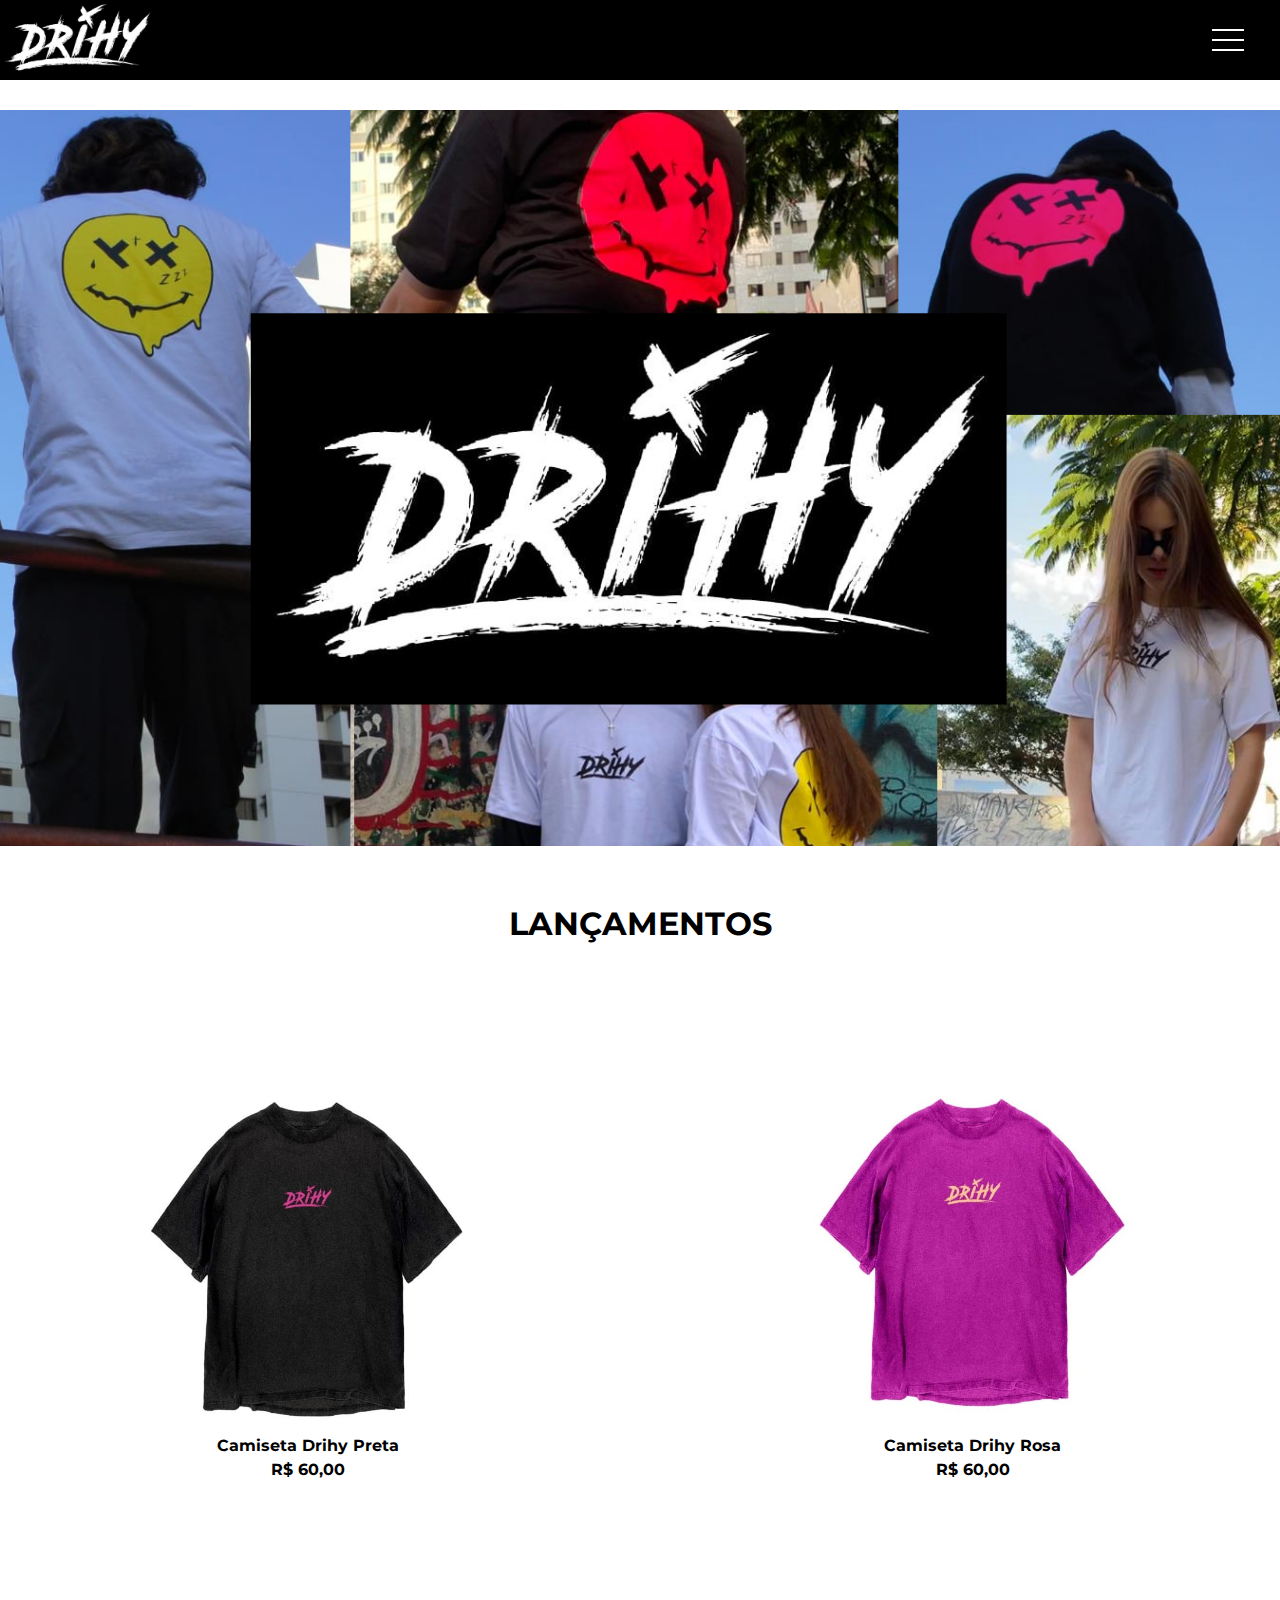
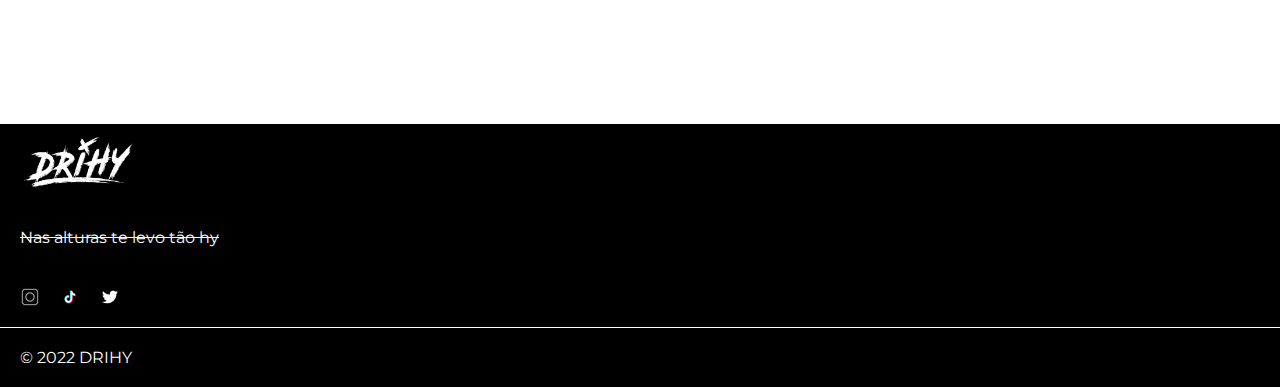
==== commit 371c2948: "ajustes" ====
--- a/index.html
+++ b/index.html
@@ -3,7 +3,7 @@
 <head>
     <meta charset="UTF-8">
     <meta http-equiv="X-UA-Compatible" content="IE=edge">
-    <meta name="viewport" content="width=device-width,initial-scale=1.0">
+    <meta name="viewport" content="width=device-width, initial-scale=1, minimum-scale=1"> 
     <link rel="stylesheet" href="style.css">
     <link rel="preconnect" href="https://fonts.googleapis.com">
     <link rel="preconnect" href="https://fonts.gstatic.com" crossorigin>
@@ -60,7 +60,7 @@
             <h1 class="titulo">LANÇAMENTOS</h1>
             <ul class="camisaslist">
                 <li>
-                    <a href="camisetapreta.html">
+                    <a href="#">
                         <img src="images/camisapretadrihy.jpeg" alt="camisapretadrihy"> 
                     </a>
                 </li>
@@ -91,7 +91,7 @@
     <footer>
         <div class="conatainerfooter">
         <img class="logofooter" src="images/logodrihypreta.jpeg" alt="logofooter">
-            <p class="nas"><del>Nas alturas te levo tao hy</del></p>
+        <p class="nas"><del style="text-decoration: line-through;">Nas alturas te levo tão hy</del></p>
         <ul class="listfooter">
             <li>
                 <a target="blank" href="https://www.instagram.com/drihy_/">
--- a/style.css
+++ b/style.css
@@ -535,7 +535,7 @@
 }
 
 .catalogo{
-    margin-left: 500px;
+    margin-left: 300px;
     justify-content: center;
     height: calc(100vh - 80px); 
 }
@@ -623,85 +623,51 @@
 .listacarrinho{
     display: flex;
     flex-direction: row;
-    justify-content: space-between;
+    justify-content: space-around;
     align-items: center;
     margin: 60px;
 }
 
 .carrinholi{
-    display: flex;
+    text-align: center;
     
 }
 
 .productslistacar{
     display: flex;
     flex-direction: row;
+    justify-content: space-around;
+    align-items: center;
+    margin: 0px;
+    padding-right: 40px;
+}
+
+.productslistacar button{
+    width: 30px;
+    height: 30px;
+    background-color: #FFF;
+    box-shadow: 1px 1px 1px 1px #c4c4c4;
 }
 
 .carrinholi img{
-    margin-left: 25px;
+    margin-left: 5px;
 }
 
 .carrinholi h5{
     margin-top: 50px;
-    margin-left: 30px;
-}
-
-.diminuir{
-    width: 40px;
-    height: 30px;
-    margin-left: 415px;
-    margin-top: 50px;
-    box-shadow: 1px 1px 1px 1px #c4c4c4;
-
-}
-
-.number1{
-    width: 30px;
-    height: 30px;
-    margin-top: 50px;
-    box-shadow: 1px 1px 1px 1px #c4c4c4;
-
-}
-
-.somar{
-    width: 40px;
-    height: 30px;
-    margin-top: 50px;
-    box-shadow: 1px 1px 1px 1px #c4c4c4;
-
-}
-
-.one p{
-    margin-top: 5px;
-    text-align: center;
-
-}
-
-.soma p{
-    margin-top: 5px;
-    text-align: center;
-
-}
-
-.minus p{
-    margin-top: 5px;
-    text-align: center;
-
+    margin-left: 0px;
 }
 
 .pricecar{
     font-weight: bold;
     margin-top: 50px;
-    margin-left: 630px;
-    
-    display: flex;
+
 }
 
 .vouchers{
   display: flex;
   flex-direction: row;
-  justify-content: space-between;
+  justify-content: space-around;
 }
 
 .value{
@@ -709,8 +675,13 @@
 }
 
 .itensdocarrinho{
+    justify-content: space-between;
     margin: 60px;
 
+}
+
+.maincarrinho{
+    height: 15 0vh;
 }
 
 .voucherscontainer{
@@ -768,7 +739,7 @@
     display: flex;
     flex-direction: row;
     margin: 60px;
-    height: 800px;
+    height: calc(120vh - 80px);
 }
 
 .containerproductss{
@@ -997,7 +968,7 @@
     display: flex;
     width: 400px;
     height: 200px;
-    margin-top: 50px;
+    margin-top: 10px;
 }
 
 .window3{
@@ -1020,13 +991,49 @@
     display: flex;
     width: 400px;
     height: 200px;
-    margin-top: 50px;
+    margin-top: 10px;
     list-style: circle;
 }
 
+.tittlemyaccount{
+    display: flex;
+    align-items: center;
+    justify-content: center;
+    margin-bottom: 10px;
+    margin-top: 10px;
+}
+
+.tittlemyaccount1{
+    display: flex;
+    align-items: center;
+    justify-content: center;
+    margin-bottom: 10px;
+    margin-top: 30px;
+
+}
+
+.tittlemyaccount2{
+    display: flex;
+    align-items: center;
+    justify-content: center;
+    margin-bottom: 10px;
+    margin-top: 10px;
+}
+
+.tittlemyaccount3{
+    display: flex;
+    align-items: center;
+    justify-content: center;
+    margin-bottom: 10px;
+    margin-top: 30px;
+}
+
+
 .titleconta{
     display: flex;
     justify-content: center;
+    align-items: center;
+    margin-bottom: 10px;
     margin-top: 50px;
 }
 
@@ -1098,7 +1105,25 @@
   .carrinhoresponsive{
       font-size: 0;
   }
-  
+
+  html, body {
+    position:relative;
+    overflow-x:hidden;
+  }
+
+  .responsiveabout{
+    font-size: 0;
+}
+
+input[class="fretetitleproducts"]{
+    width: 200px;
+    height: 40px;
+    background-color:  white;
+    box-shadow: 1px 1px 1px 1px #c4c4c4;
+    margin-right: 10px;
+    text-align: center;
+    
+}
 
                   /* FIM DA PAGINA DE CONTATO */
 
@@ -1106,8 +1131,323 @@
 
                   /* RESPONSIVIDADE HEADER */
 
+@media only screen and (max-width: 1375px){
+    .camisetarosali img{
+        width: 200px;
+        height: 200px;
+    }
+    
+    .priceproduct{
+        font-size: 15px;
+        margin-top: 200px;
+    }
+
+    .tamanhoswid{
+        margin-right: 200px;
+    }
+}
+
+
+@media only screen and (max-width: 1110px){
+    .camisetarosali{
+        width: 100px;
+        height: 100px;
+        margin: 0;
+        margin-left: 500px;
+        margin-top: 200px;
+    }
+
+    .camisetarosali img{
+        width: 200px;
+        height: 200px;
+    }
+    
+    .priceproduct{
+        font-size: 15px;
+        margin-top: 200px;
+        margin-left: 60px;
+    }
+
+    .camisetaicon{
+        display: flex;
+        justify-content: space-around;
+    }
+
+    .tamanhoswid{
+        margin-right: 700px;
+    }
+}
+
+@media only screen and (max-width: 1045px){
+    .camisetarosali{
+        width: 100px;
+        height: 100px;
+        margin: 0;
+        margin-left: 500px;
+        margin-top: 200px;
+    }
+
+    .camisetarosali img{
+        width: 200px;
+        height: 200px;
+    }
+    
+    .priceproduct{
+        font-size: 10px;
+        margin-top: 200px;
+        margin-left: 60px;
+    }
+
+    .camisetaicon{
+        display: flex;
+        justify-content: space-around;
+    }
+
+    .tamanhoswid{
+        margin-right: 400px;
+        margin-left: 70px;
+    }
+    .tamanhoswid h2{
+        font-size: 15px;
+    }
+
+    .div11{
+        width: 40px;
+    }
+    .div22{
+        width: 40px;
+    }
+    .div33{
+        width: 40px;
+    }
+    .div44{
+        width: 40px;
+    }
+    .div55{
+        width: 40px;
+    }
+    .div66{
+        width: 40px;
+    }
+
+}
+
+@media only screen and (max-width: 695px){
+    .camisetarosali{
+        width: 100px;
+        height: 100px;
+        margin: 0;
+        margin-left: 500px;
+        margin-top: 200px;
+    }
+
+    .camisetarosali img{
+        width: 100px;
+        height: 100px;
+    }
+    
+    .priceproduct{
+        font-size: 10px;
+        margin-top: 200px;
+        margin-left: 60px;
+    }
+
+    .camisetaicon{
+        display: flex;
+        justify-content: space-around;
+    }
+
+    .tamanhoswid{
+        margin-right: 500px;
+        margin-left: 70px;
+    }
+    .tamanhoswid h2{
+        font-size: 15px;
+    }
+
+    .div11{
+        width: 30px;
+    }
+    .div22{
+        width: 30px;
+    }
+    .div33{
+        width: 30px;
+    }
+    .div44{
+        width: 30px;
+    }
+    .div55{
+        width: 30px;
+    }
+    .div66{
+        width: 30px;
+    }
+
+    input[id="fretebuttonproducts"]{
+        font-size: 10px;
+        width: 86px;
+        height: 30px;
+    }
+
+    input[class="fretetitleproducts"]{
+        width: 86px;
+        height: 30px;
+        font-size: 10px;
+        margin-right: 10px;
+        text-align: center;
+        box-shadow: 1px 1px 1px 1px #c4c4c4
+    }
+
+    input[id="caminhoo"]{
+        width: 95px;
+        height: 30px;
+        font-size: 6px;
+        text-align: center;
+    }
+
+    input[id="botton"]{
+        width: 56px;
+        height: 30px;
+        font-size: 8px;
+        text-align: center;
+    }
+
+}
+@media only screen and (max-width: 414px){
+    .camisetarosali{
+        width: 100px;
+        height: 100px;
+        margin: 0;
+        margin-left: 550px;
+        margin-top: 200px;
+    }
+
+    .camisetarosali img{
+        width: 80px;
+        height: 80px;
+    }
+    
+    .priceproduct{
+        font-size: 10px;
+        margin-top: 200px;
+        margin-left: 10px;
+    }
+
+    .camisetaicon{
+        display: flex;
+        justify-content: space-around;
+    }
+
+    .tamanhoswid{
+        margin-right: 550px;
+        margin-left: 70px;
+    }
+    .tamanhoswid h2{
+        font-size: 10px;
+    }
+
+    .camisetaicon h2{
+        font-size: 10px;
+    }
+
+    .div11{
+        width: 20px;
+        height: 25px;
+        font-size: 10px;
+    }
+    .div22{
+        width: 20px;
+        height: 25px;
+        font-size: 10px;
+    }
+    .div33{
+        width: 20px;
+        height: 25px;
+        font-size: 10px;
+    }
+    .div44{
+        width: 20px;
+        height: 25px;
+        font-size: 10px;
+    }
+    .div55{
+        width: 20px;
+        height: 25px;
+        font-size: 10px;
+    }
+    .div66{
+        width: 20px;
+        height: 25px;
+        font-size: 10px;
+    }
+
+    input[id="fretebuttonproducts"]{
+        font-size: 8px;
+        width: 56px;
+        height: 30px;
+    }
+
+    input[class="fretetitleproducts"]{
+        width: 56px;
+        height: 30px;
+        font-size: 8px;
+        margin-right: 5px;
+        text-align: center;
+        box-shadow: 1px 1px 1px 1px #c4c4c4
+    }
+
+    input[id="caminhoo"]{
+        width: 85px;
+        height: 30px;
+        font-size: 5px;
+        text-align: center;
+        margin-right: 10px;
+    }
+
+    input[id="botton"]{
+        width: 56px;
+        height: 30px;
+        font-size: 6px;
+        text-align: center;
+    }
+
+}
+
+@media only screen and (max-width: 280px){
+
+    .camisetarosali img{
+        width: 60px;
+        height: 60px;
+    }
+
+    .camisetarosali{
+        width: 100px;
+        height: 100px;
+        margin: 0;
+        margin-left: 640px;
+        margin-top: 200px;
+    }
+
+    .camisetaicon h2{
+        font-size: 8px;
+    }
+
+    .tamanhoswid{
+        margin-right: 600px;
+        margin-left: 70px;
+    }
+
+}
+
+
+                
 @media only screen and (max-width: 1366px){
 
+    html, body {
+        position:relative;
+        overflow-x:hidden;
+      }
 
     #search{
         display: none;
@@ -1139,10 +1479,6 @@
         width: 100%;
     }
 
-    body {
-        overflow-x: hidden;
-      }
-    
       .carrinhofuncao{
           display: none;
       }
@@ -1214,7 +1550,113 @@
 
 
             /* RESPOSIVIDADE PAGINA SOBRE */
-@media only screen and (max-width: 1369px){
+@media only screen and (max-width: 950px){
+    .twoproducts img{
+        width: 50px;
+        height: 50px;
+    }
+    .ordenarr{
+        margin-right: 200px;
+    
+    }
+
+    .catalogo{
+        margin-left: 50px;
+    }
+
+    .filtros{
+        width: 100px;
+        margin-bottom: 200px;
+        gap: 5px;
+        font-weight: 500;
+        margin-top: 10px;
+        margin: 20px;
+    }
+
+    .priceeee{
+        margin-left: 50px;
+    }
+}
+
+@media only screen and (max-width: 1440px){
+        .twoproducts img{
+            width: 300px;
+            height: 300px;
+        }
+
+        .catalogo{
+            margin-left: 200px;
+        }
+
+        .ordenarr{
+            margin-right: 200px;
+        
+        }
+
+
+}
+
+@media only screen and (max-width: 980px){
+    .twoproducts img{
+        width: 200px;
+        height: 200px;
+    }
+    .ordenarr{
+        margin-right: 200px;
+    
+    }
+
+    .catalogo{
+        margin-left: 50px;
+    }
+
+    .filtros{
+        width: 200px;
+        margin-bottom: 200px;
+        gap: 5px;
+        font-weight: 500;
+        margin-top: 10px;
+        margin: 20px;
+    }
+
+    .priceeee{
+        margin-left: 50px;
+    }
+}
+
+@media only screen and (max-width: 1330px){
+    .twoproducts img{
+        width: 200px;
+        height: 200px;
+    }
+    .ordenarr{
+        margin-right: 200px;
+    
+    }
+
+}
+
+@media only screen and (max-width: 1180px){
+    .twoproducts img{
+        width: 200px;
+        height: 200px;
+    }
+    .ordenarr{
+        margin-right: 200px;
+    
+    }
+
+    .catalogo{
+        margin-left: 50px;
+    }
+
+    .filtros{
+        width: 250px;
+    }
+
+}
+
+@media only screen and (max-width: 1600px){
     .about img{
         width: 100%;
         height: auto;
@@ -1223,6 +1665,8 @@
     .about{
         height: calc(100vh - 80px);
     }
+
+   
 
 @media only screen and (max-width: 900px){
     .about img{
@@ -1231,27 +1675,365 @@
     }
 
     .about{
-        height: calc(80vh - 80px);
-    }
-    
-    .logofooter{
-        width: 100px;
-        height: 70px;
-        margin-top: 40px;
-    }
+        height: calc(90vh - 80px);
+    }
+}
+}
+
+@media only screen and (max-width: 715px){
+.about img{
+    display: none;
+}
+
+.about{
+    width: 100%;
+    height: calc(100vh - 80px);
+
+}
+
+.responsiveabout{
+    display: flex;
+    flex-direction: column;
+    margin-top: 20px;
+    text-align: center;
+    justify-content: center;
+    margin-top: 20px;
+    font-size: 12px;
+}
+.responsiveabout h3{
+    text-align: center;
+    margin-top: 20px;
+    font-size: 20px;
+    font-weight: 500;
+}
 }
 
 @media only screen and (max-width: 669px){
     .about img{
+        display: none;
+    }
+
+    .about{
         width: 100%;
-        height: 350px;
-        margin-top: 100px;
-    }
-
-    .about{
-        height: calc(80vh - 80px);
-    }
-}
+        height: calc(100vh - 80px);
+
+    }
+
+    .responsiveabout{
+        display: flex;
+        flex-direction: column;
+        text-align: center;
+        justify-content: center;
+        font-size: 10px;
+    }
+    .responsiveabout h3{
+        display: flex;
+        align-items: center;
+        justify-content: center;
+        text-align: center;
+        margin-top: 10px;
+        font-size: 13px;
+        font-weight: 500;
+    }
+
+    
+}
+
+@media only screen and (max-width: 1695px){
+    .divcard{
+        width: 500px;
+        height: 80px;
+    }
+    .divcard2{
+        width: 500px;
+        height: 80px;
+    }
+    .divcard3{
+        width: 500px;
+        height: 80px;
+    }
+
+    .totalcar2{
+        width: 200px;
+    }
+
+    input[id="confirmtotal"]{
+        width: 200px;
+    }
+
+    
+}
+
+@media only screen and (max-width: 1480px){
+    .divcard{
+        width: 400px;
+        height: 80px;
+    }
+    .divcard2{
+        width: 400px;
+        height: 80px;
+    }
+    .divcard3{
+        width: 400px;
+        height: 80px;
+    }
+
+    .totalcar2{
+        width: 200px;
+    }
+
+    input[id="confirmtotal"]{
+        width: 200px;
+    }
+
+    .licamiseta{
+        flex-direction: column;
+    }
+
+    
+}
+
+@media only screen and (max-width: 1230px){
+    .divcard{
+        width: 300px;
+        height: 80px;
+    }
+    .divcard2{
+        width: 300px;
+        height: 80px;
+    }
+    .divcard3{
+        width: 300px;
+        height: 80px;
+    }
+
+    .totalcar2{
+        width: 200px;
+    }
+
+    input[id="confirmtotal"]{
+        width: 200px;
+    }
+
+    .licamiseta{
+        flex-direction: column;
+        margin: 0;
+    }
+
+    .totalcar2{
+        margin-right: 400px;
+    }
+    
+}
+
+@media only screen and (max-width: 1130px){
+    .divcard{
+        width: 230px;
+        height: 60px;
+        font-size: 10px;
+        margin-right: 50px;
+    }
+
+
+    .divcard2{
+        width: 230px;
+        height: 60px;
+        margin-right: 50px;
+        font-size: 10px;
+    }
+    .divcard3{
+        width: 230px;
+        height: 60px;
+        font-size: 10px;
+        margin-right: 50px;
+    }
+
+    .totalcar2{
+        width: 200px;
+        margin-right: 50px;
+    }
+
+    input[id="confirmtotal"]{
+        width: 200px;
+    }
+
+    .licamiseta img{
+        width: 100px;
+        height: 100px;
+    }
+
+    .licamiseta h5{
+        text-align: center;
+        margin-left: 5px;
+
+    }
+
+    .totalcar2{
+        margin-right: 700px;
+    }
+
+    .containerpagamento{
+        margin: 60px;
+    }
+
+    .pagamentcontainer{
+        display: flex;
+        flex-direction: column;
+    }
+    
+    .divresponsivul{
+        margin-left: 10px;
+    }
+}
+
+@media only screen and (max-width: 1020px){
+    .divcard{
+        width: 230px;
+        height: 60px;
+        font-size: 10px;
+        margin-left: 50px;
+    }
+
+
+    .divcard2{
+        width: 230px;
+        height: 60px;
+        font-size: 10px;
+        margin-left: 50px;
+    }
+    .divcard3{
+        width: 230px;
+        height: 60px;
+        font-size: 10px;
+        margin-left: 50px;
+
+    }
+
+    .totalcar2{
+        width: 200px;
+    }
+
+    input[id="confirmtotal"]{
+        width: 200px;
+    }
+
+    .licamiseta img{
+        width: 100px;
+        height: 100px;
+    }
+
+    .licamiseta h5{
+        text-align: center;
+        margin-left: 0px;
+
+    }
+
+    .totalcar2{
+        margin-right: 900px;
+    }
+
+    .containerpagamento{
+        margin: 60px;
+    }
+
+    .pagamentcontainer{
+        display: flex;
+        flex-direction: column;
+    }
+    
+    .divresponsivul{
+        margin-left: 10px;
+    }
+    
+    .containerpagamento{
+        display: flex;
+        flex-direction: column;
+        margin-right: 110px;
+    }
+@media only screen and (max-width: 414px){
+        .divcard{
+            width: 130px;
+            height: 60px;
+            font-size: 0px;
+            margin-left: 50px;
+        }
+    
+    
+        .divcard2{
+            width: 130px;
+            height: 60px;
+            font-size: 0px;
+            margin-left: 50px;
+        }
+        .divcard3{
+            width: 130px;
+            height: 60px;
+            font-size: 00px;
+            margin-left: 50px;
+    
+        }
+
+        .totalcar2{
+            width: 200px;
+            height: 300px;
+        }
+    
+        input[id="confirmtotal"]{
+            width: 130px;
+        }
+    
+        .licamiseta img{
+            width: 100px;
+            height: 100px;
+        }
+    
+        .licamiseta h5{
+            text-align: center;
+            margin-left: 0px;
+    
+        }
+    
+        .totalcar2{
+            width: 130px;
+            font-size: 5px;
+        }
+
+        .totalcar2 h5{
+            font-size: 10px;
+        }
+    
+        .containerpagamento{
+            margin: 60px;
+        }
+    
+        .pagamentcontainer{
+            display: flex;
+            flex-direction: column;
+        }
+        
+        .divresponsivul{
+            margin-left: 10px;
+        }
+        
+        .containerpagamento{
+            display: flex;
+            flex-direction: column;
+            margin-right: 110px;
+        }
+
+        .setaproslados{
+            width: 73px;
+            height: 30px;
+        }
+
+        .imagesresponsivas{
+            width: 60px;
+            height: 30px;
+        }
+
+}
+
+
 
         /* FIM RESPOSIVIDADE PAGINA SOBRE */
 
@@ -1260,6 +2042,8 @@
     .twoproducts img{
         width: 1000px;
     }
+
+    
 }
 
         /* RESPOSIVIDADE PAGINA CONTATO */
@@ -1271,6 +2055,59 @@
     .contactbox{
         width: 900px;
     }
+
+    
+}
+
+
+
+    @media only screen and (max-width: 900px){
+
+        .titleconta{
+            font-size: 8px;
+        }
+
+        .containerwindows h4{ 
+            font-size: 8px;
+        }
+
+        
+        .containerwindows2 h4{ 
+            font-size: 8px;
+        }
+
+        .mainmy{
+            font-size: 8px;
+            gap: 10px;
+        }
+
+        .window1{
+            width: 150px;
+            height: 100px;
+            font-size: 10px;
+        }
+        .window2{
+            width: 150px;
+            height: 100px;
+            font-size: 10px;
+            margin-top: 20px;
+        }
+        .window3{
+            width: 150px;
+            height: 100px;
+            font-size: 10px;
+        }
+        .window4{
+            width: 150px;
+            height: 100px;
+            font-size: 10px;
+            gap: 10px;
+            margin-top: 20px;
+        }
+    
+            
+
+
 }
 
 @media only screen and (max-width: 920px){
@@ -1281,39 +2118,58 @@
     .contactbox{
         width: 800px;
     }
-}
+
+
 
 @media only screen and (max-width: 820px){
     .perguntas{
-        width: 600px;
+        width: 650px;
+        height: 150vh;
     }
       
     .contactbox{
-        width: 600px;
-    }
-}
-
-@media only screen and (max-width: 620px){
-    .perguntas{
-        width: 450px;
-        font-size: 15px;
-    }
-      
-    .contactbox{
-        width: 450px;
-        gap: 20px;
+        width: 650px;
     }
 
     .contactbox img{
         width: 30px;
         height: 30px;
     }
-
     .contactbox p{
         font-size: 12px;
     }
-
-}
+    
+}
+
+@media only screen and (max-width: 620px){
+    .perguntas{
+        width: 300px;
+        height: 150vh;
+        font-size: 12px;
+    }
+      
+    .contactbox{
+        width: 300px;
+        gap: 20px;
+    }
+
+    .contactbox img{
+        width: 20px;
+        height: 20px;
+    }
+
+    .contactbox p{
+        font-size: 8px;
+    }
+
+    .pricelist{
+        text-align: center;
+    }
+
+    
+
+}
+
 
     /* FIM RESPOSIVIDADE PAGINA CONTATO */
 
@@ -1323,8 +2179,593 @@
             width: 20px;
             height: 20px;
         }
-}
-}
-
-
-
+
+}
+
+@media only screen and (max-width: 999px){
+    .maincarrinho{
+        height: calc(100vh - 80px); 
+    }
+    
+    .listacarrinho {
+        margin: 10px;
+        justify-content: space-around;
+        
+    }
+    
+    .carrinholi{
+        display: flex;
+        
+    }
+    
+    .productslistacar{
+        display: flex;
+        flex-direction: row;
+    }
+    
+    .carrinholi img{
+        margin-right: 75px;
+    }
+    
+    .carrinholi h5{
+        margin-top: 50px;
+        margin-left: 30px;
+    }
+    
+    .diminuir{
+        width: 40px;
+        height: 30px;
+        margin-left: 460px;
+        margin-top: 50px;
+        box-shadow: 1px 1px 1px 1px #c4c4c4;
+    
+    }
+    
+    .number1{
+        width: 30px;
+        height: 30px;
+        margin-top: 50px;
+        box-shadow: 1px 1px 1px 1px #c4c4c4;
+    
+    }
+    
+    .somar{
+        width: 40px;
+        height: 30px;
+        margin-top: 50px;
+        box-shadow: 1px 1px 1px 1px #c4c4c4;
+    
+    }
+    
+    .totalcar{
+        width: 10px;
+        height: 10px;
+    }
+    
+    .pricecar{
+        font-weight: bold;
+        margin-top: 50px;
+        margin-left: 930px;
+        
+        display: flex;
+    }
+    
+    .vouchers{
+      display: flex;
+      flex-direction: row;
+      justify-content: space-between;
+    }
+    
+    .value{
+        margin-right: 10px;
+    }
+    
+    .itensdocarrinho{
+        margin: 60px;
+    
+    }
+    
+    .voucherscontainer{
+        margin: 50px;
+    }
+
+    .voucherscontainer h3{
+        font-size: 10px;
+        margin-bottom: 10px;
+    }
+    
+    .totalcar{
+        display: flex;
+        flex-direction: column;
+        width: 180px;
+        height: 260px;
+        background-color: #F7F7F7;
+    }
+
+    input[id="submitcarrinho"]{
+        width: 180px;
+        height: 70px;
+    }
+    
+    .submitcar input{
+        margin-top: 65px;
+    }
+    
+    .totalcar h5{
+        margin-top: 20px;
+        text-align: center;
+        font-size: 12px;
+        
+    }
+    
+    .cupomtext{
+        width: 100px;
+        height: 40px;
+        background-color: #FFFF;
+        margin-right: 20px;
+        text-align: center;
+        box-shadow: 1px 1px 1px 1px #c4c4c4;
+    }
+    
+    .fretetitle{
+        width: 100px;
+        height: 40px;
+        background-color: #ffff;
+        margin-right: 20px;
+        text-align: center;
+        box-shadow: 1px 1px 1px 1px #c4c4c4;
+    }
+    
+    input[id="fretebutton"]{
+        width: 100px;
+        height: 40px;
+    }
+    
+    input[id="aplicarbutton"]{
+        width: 100px;
+        height: 40px;
+    }
+}
+}
+
+@media only screen and (max-width: 820px){
+    .listacarrinho{
+        font-size: 10px;
+    }
+
+    .carrinholi img{
+        width: 80px;
+        height: 80px;
+    }
+
+    .carrinholi h5{
+        font-size: 10px;
+    }
+
+
+    .responsividadecarrinho img{
+        width: 15px;
+        height: 15px;
+    }
+
+    .responsividadecarrinho h3{
+        font-size: 12px;
+    }
+
+    input[id="fretebutton"]{
+        width: 100px;
+        height: 40px;
+    }
+    
+    input[id="aplicarbutton"]{
+        width: 100px;
+        height: 40px;
+    }
+
+    .totalcar{
+        display: flex;
+        flex-direction: column;
+        width: 1000px;
+        height: 280px;
+        background-color: #F7F7F7;
+    }
+
+    input[id="submitcarrinho"]{
+        width: 300px;
+        height: 70px;
+    }
+
+    .cupom{
+        font-size: 10px;
+    }
+
+    .fretecalculator{
+        font-size: 10px;
+    }
+
+    input[class="fretetitle"]{
+        width: 150px;
+        margin-top: 10px;
+    }
+    input[class="cupomtext"]{
+        width: 150px;
+        margin-top: 10px;
+    }
+}
+
+@media only screen and (max-width: 712px){
+    .listacarrinho{
+        font-size: 7px;
+        margin: 0px;
+        margin-bottom: 20px;
+        margin-right: 0px;
+        margin-left: 60px;
+    }
+
+    .carrinholi img{
+        width: 80px;
+        height: 80px;
+        margin: 0px;
+    }
+
+    .carrinholi h5{
+        font-size: 7px;
+        margin-right: 50px;
+        margin-top: 20px;
+    }
+
+    .responsividadecarrinho{
+        margin-left: 50px;
+    }
+
+    .responsividadecarrinho img{
+        width: 15px;
+        height: 15px;
+    }
+
+    .responsividadecarrinho h3{
+        font-size: 12px;
+    }
+
+    input[id="fretebutton"]{
+        width: 80px;
+        height: 40px;
+    }
+    
+    input[id="aplicarbutton"]{
+        width: 80px;
+        height: 40px;
+    }
+
+    .totalcar{
+        display: flex;
+        flex-direction: column;
+        width: 400px;
+        height: 280px;
+        background-color: #F7F7F7;
+    }
+
+    input[id="submitcarrinho"]{
+        margin-top: 100px;
+        width: 330px;
+        height: 70px;
+    }
+
+    .cupom{
+        font-size: 10px;
+    }
+
+    .fretecalculator{
+        font-size: 10px;
+    }
+
+    input[class="fretetitle"]{
+        width: 100px;
+        margin-top: 10px;
+    }
+    input[class="cupomtext"]{
+        width: 100px;
+        margin-top: 10px;
+    }
+
+    
+}
+
+
+@media only screen and (max-width: 635px){
+    input[id="submitcarrinho"]{
+        margin-top: 100px;
+        width: 180px;
+        height: 70px;
+    }
+    
+    .totalcar{
+        display: flex;
+        flex-direction: column;
+        width: 200px;
+        height: 280px;
+        background-color: #F7F7F7;
+    }
+
+    .productslistacar button{
+        width: 20px;
+        height: 20px;
+        background-color: #FFF;
+        box-shadow: 1px 1px 1px 1px #c4c4c4;
+    }
+}
+
+
+@media only screen and (max-width: 414px){
+    
+    .totalcar{
+        display: flex;
+        flex-direction: column;
+        width: 80px;
+        height: 160px;
+        background-color: #F7F7F7;
+    }
+
+    .carrinholi img{
+        width: 40px;
+        height: 40px;
+        margin-top: 10px;
+    }
+    .carrinholi h5{
+        font-size: 5px;
+        margin-bottom: 20px;
+    }
+
+    .listacarrinho{
+        gap: 30px;
+        margin-right: 20px;
+        margin-bottom: 30px;
+    }
+
+    .totalcar h5{
+        font-size: 8px;
+    }
+
+    .productslistacar button{
+        width: 10px;
+        height: 20px;
+        background-color: #FFF;
+        box-shadow: 1px 1px 1px 1px #c4c4c4;
+    }
+
+    input[id="submitcarrinho"]{
+        margin-top: 10px;
+        width: 80px;
+        height: 30px;
+        font-size: 8px;
+    }
+
+    input[class="fretetitle"]{
+        width: 100px;
+        margin-top: 10px;
+        font-size: 10px;
+    }
+    input[class="cupomtext"]{
+        width: 100px;
+        margin-top: 10px;
+        font-size: 10px;
+    }
+    input[id="fretebutton"]{
+        width: 80px;
+        height: 40px;
+        font-size: 10px;
+    }
+    
+    input[id="aplicarbutton"]{
+        width: 80px;
+        height: 40px;
+        font-size: 10px;
+    }
+
+    .productslistacar{
+        width: 100%;
+        height: 60px;
+    }
+
+    .responsividadecarrinho{
+        margin-left: 70px;
+    }
+
+    .responsividadecarrinho h3{
+        font-size: 8px;
+    }
+}
+
+@media only screen and (max-width: 950px){
+    .twoproducts img{
+        width: 100px;
+        height: 100px;
+    }
+    .ordenarr{
+        margin-right: 200px;
+    
+    }
+
+    .catalogo{
+        margin-left: 50px;
+    }
+
+    .filtros{
+        width: 200px;
+        margin-bottom: 200px;
+        gap: 5px;
+        font-weight: 500;
+        margin-top: 10px;
+        margin: 20px;
+    }
+
+    .priceeee{
+        margin-left: 50px;
+    }
+
+    .pricelistproducts{
+        text-align: center;
+    }
+
+    .pricelistproducts2{
+        text-align: center;
+    }
+
+@media only screen and (max-width: 695px){
+        .twoproducts img{
+            width: 100px;
+            height: 100px;
+        }
+
+        .ordenarr{
+            margin-right: 340px;
+            font-size: 8px;
+        }
+    
+        .catalogo{
+            margin-left: 50px;
+        }
+    
+        .filtros{
+            width: 200px;
+            margin-bottom: 200px;
+            gap: 5px;
+            font-weight: 500;
+            margin-top: 10px;
+            margin: 10px;
+            height: 150vh;
+        }
+    
+        .priceeee{
+            margin-left: 100px;
+        }
+    
+        .pricelistproducts{
+            text-align: center;
+        }
+    
+        .pricelistproducts2{
+            text-align: center;
+        }
+        .twoproducts{
+            justify-items: center;
+            gap: 10px;
+            margin-right: 300px;
+        }
+        
+        .pricelistproducts{
+            justify-items: center;
+            gap: 10px;
+            margin-right: 300px;
+        }
+        
+        .pricelistproducts2{
+            justify-items: center;
+            gap: 10px;
+            margin-right: 300px;
+        }
+
+        .orderm{
+            margin-top: 81px;
+        }
+
+        .setinha{
+            width: 7px;
+            height: 7px;
+        }    
+    }
+
+@media only screen and (max-width: 414px){
+        .twoproducts img{
+            width: 70px;
+            height: 70px;
+        }
+
+        .ordenarr{
+            margin-right: 340px;
+            font-size: 8px;
+        }
+    
+        .catalogo{
+            margin-left: 50px;
+        }
+    
+        .filtros{
+            width: 100px;
+            margin-bottom: 200px;
+            gap: 5px;
+            font-weight: 500;
+            margin-top: 10px;
+            margin: 10px;
+            height: 150vh;
+            font-size: 10px;
+        }
+    
+        .priceeee{
+            margin-left: 200px;
+            border-bottom: none;
+        }
+    
+        .twoproducts{
+            justify-items: center;
+            gap: 10px;
+            margin-right: 300px;
+        }
+        
+        .pricelistproducts{
+            justify-items: center;
+            gap: 10px;
+            margin-right: 300px;
+            font-size: 10px;
+            text-align: center;
+        }
+        
+        .pricelistproducts2{
+            justify-items: center;
+            gap: 10px;
+            margin-right: 300px;
+            font-size: 10px;
+            text-align: center;
+        }
+
+        .orderm{
+            margin-top: 80px;
+        }
+
+        .setinha{
+            width: 7px;
+            height: 7px;
+            margin-top: 82px;
+        }  
+        
+        .sizebuttons{
+            height: 200px;
+        }
+    }
+}
+
+@media only screen and (max-width: 414px){
+    
+    .confirmationpage{
+        font-size: 8px;  
+    }
+    
+    .pedid{
+    display: flex;
+    justify-content: center;
+    margin-top: 100px;
+    gap: 200px;
+    }
+
+    .camisarosaconfirmation{
+        gap: 1px;
+    }
+    }
+    }
+@media only screen and (max-width: 360px){
+    
+        .confirmationpage{
+            font-size: 7px;
+            
+        }
+}
